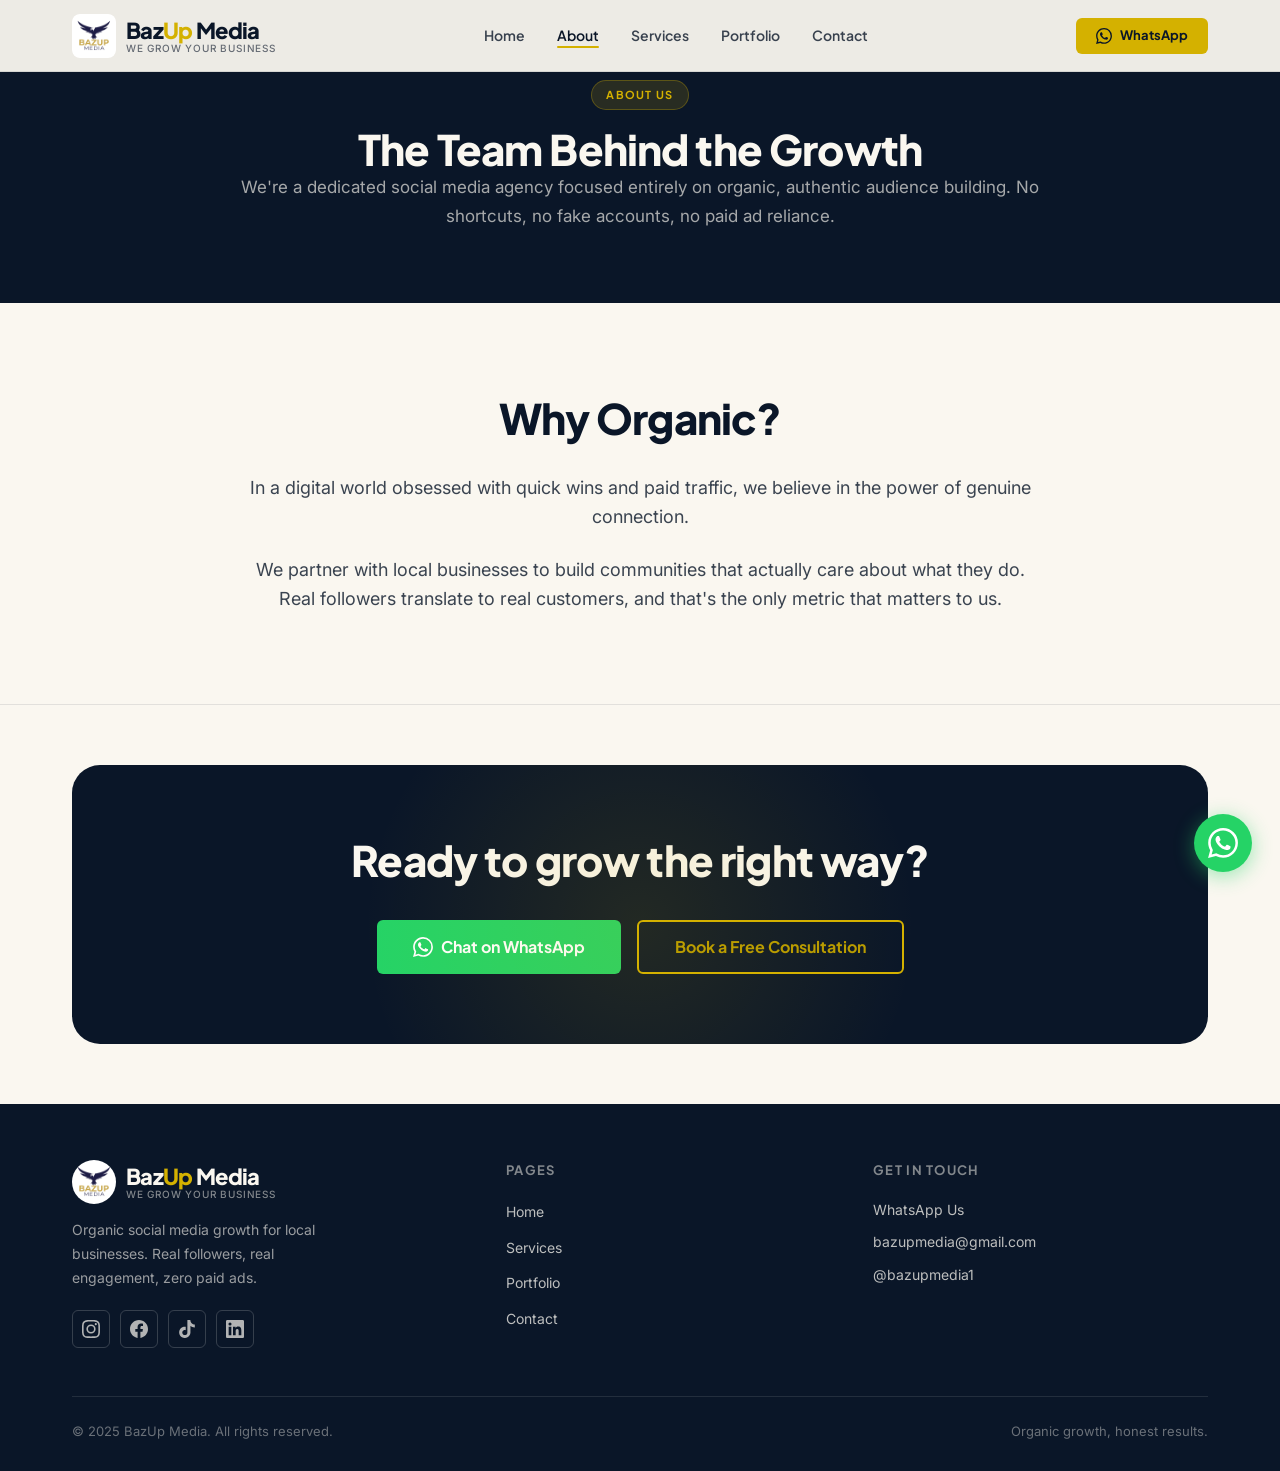
==== about.html @ 1b93fbfb "feat: add About Us page and update global navigation and sitemap" ====
<!DOCTYPE html>
<html lang="en">
<head>
  <meta charset="UTF-8" />
  <meta name="viewport" content="width=device-width, initial-scale=1.0" />
  <title>About Us — BazUp Media | Real Social Media Growth</title>
  <meta name="description" content="We're a dedicated social media agency focused entirely on organic, authentic audience building. No shortcuts, no fake accounts, no paid ad reliance." />
  <link rel="canonical" href="https://bazupmedia.com/about.html" />
  <link rel="icon" type="image/png" href="assets/favicon.png" />
  <link rel="icon" type="image/x-icon" href="assets/favicon.ico" />

  <!-- Open Graph -->
  <meta property="og:type"        content="website" />
  <meta property="og:site_name"   content="BazUp Media" />
  <meta property="og:title"       content="About Us — BazUp Media" />
  <meta property="og:description" content="We build genuine audiences for local businesses through hands-on organic social media management. Real followers, real engagement. No ads. Ever." />
  <meta property="og:url"         content="https://bazupmedia.com/about.html" />
  <meta property="og:image"       content="https://bazupmedia.com/assets/og-image.png" />
  <meta property="og:image:width"  content="1200" />
  <meta property="og:image:height" content="630" />

  <!-- Twitter Card -->
  <meta name="twitter:card"        content="summary_large_image" />
  <meta name="twitter:title"       content="About Us — BazUp Media" />
  <meta name="twitter:description" content="We build genuine audiences for local businesses through hands-on organic social media management. Real followers, real engagement. No ads." />
  <meta name="twitter:image"       content="https://bazupmedia.com/assets/og-image.png" />
  <link rel="preconnect" href="https://fonts.googleapis.com" />
  <link rel="preconnect" href="https://fonts.gstatic.com" crossorigin />
  <link href="https://fonts.googleapis.com/css2?family=Plus+Jakarta+Sans:wght@300;400;500;600;700;800&family=Inter:wght@300;400;500;600&display=swap" rel="stylesheet" />
  <link rel="stylesheet" href="css/style.css" />
</head>
<body>

<!-- ░░ NAV ░░░░░░░░░░░░░░░░░░░░░░░░░░░░░░░░░░░░░░░░░░░░░░ -->
<nav class="nav" role="navigation" aria-label="Main navigation">
  <div class="container nav-inner">
    <a href="index.html" class="nav-logo" aria-label="BazUp Media home">
      <div class="logo-mark">
        <div class="logo-svg-wrap">
          <img src="assets/favicon.png" alt="BazUp Media Logo" style="width:44px; height:44px; border-radius:8px; object-fit:cover;" />
        </div>

      </div>
      <div class="logo-text">
        <span class="logo-name">Baz<span>Up</span> Media</span>
        <span class="logo-tagline">We Grow Your Business</span>
      </div>
    </a>
    <ul class="nav-links" role="list">
      <li><a href="index.html">Home</a></li>
      <li><a href="about.html">About</a></li>
      <li><a href="services.html">Services</a></li>
      <li><a href="portfolio.html">Portfolio</a></li>
      <li><a href="contact.html">Contact</a></li>
    </ul>
    <div class="nav-cta">
      <a href="https://wa.me/923270880908" target="_blank" rel="noopener noreferrer" class="btn btn-primary btn-sm" id="nav-whatsapp-cta">
        <svg width="16" height="16" viewBox="0 0 24 24" fill="currentColor" aria-hidden="true"><path d="M17.472 14.382c-.297-.149-1.758-.867-2.03-.967-.273-.099-.471-.148-.67.15-.197.297-.767.966-.94 1.164-.173.199-.347.223-.644.075-.297-.15-1.255-.463-2.39-1.475-.883-.788-1.48-1.761-1.653-2.059-.173-.297-.018-.458.13-.606.134-.133.298-.347.446-.52.149-.174.198-.298.298-.497.099-.198.05-.371-.025-.52-.075-.149-.669-1.612-.916-2.207-.242-.579-.487-.5-.669-.51-.173-.008-.371-.01-.57-.01-.198 0-.52.074-.792.372-.272.297-1.04 1.016-1.04 2.479 0 1.462 1.065 2.875 1.213 3.074.149.198 2.096 3.2 5.077 4.487.709.306 1.262.489 1.694.625.712.227 1.36.195 1.871.118.571-.085 1.758-.719 2.006-1.413.248-.694.248-1.289.173-1.413-.074-.124-.272-.198-.57-.347m-5.421 7.403h-.004a9.87 9.87 0 01-5.031-1.378l-.361-.214-3.741.982.998-3.648-.235-.374a9.86 9.86 0 01-1.51-5.26c.001-5.45 4.436-9.884 9.888-9.884 2.64 0 5.122 1.03 6.988 2.898a9.825 9.825 0 012.893 6.994c-.003 5.45-4.437 9.884-9.885 9.884m8.413-18.297A11.815 11.815 0 0012.05 0C5.495 0 .16 5.335.157 11.892c0 2.096.547 4.142 1.588 5.945L.057 24l6.305-1.654a11.882 11.882 0 005.683 1.448h.005c6.554 0 11.89-5.335 11.893-11.893a11.821 11.821 0 00-3.48-8.413z"/></svg>
        WhatsApp
      </a>
    </div>
    <button class="nav-toggle" aria-label="Toggle navigation menu" aria-expanded="false" id="nav-toggle-btn">
      <span></span><span></span><span></span>
    </button>
  </div>
</nav>

<!-- Mobile Menu -->
<div class="mobile-menu" role="navigation" aria-label="Mobile navigation" id="mobile-menu">
  <a href="index.html">Home</a>
  <a href="about.html">About</a>
  <a href="services.html">Services</a>
  <a href="portfolio.html">Portfolio</a>
  <a href="contact.html">Contact</a>
  <div class="mobile-cta">
    <a href="contact.html" class="btn btn-outline" id="mobile-contact-cta">Book a Free Consultation</a>
    <a href="https://wa.me/923270880908" target="_blank" rel="noopener noreferrer" class="btn btn-whatsapp" id="mobile-whatsapp-cta">
      <svg width="16" height="16" viewBox="0 0 24 24" fill="currentColor" aria-hidden="true"><path d="M17.472 14.382c-.297-.149-1.758-.867-2.03-.967-.273-.099-.471-.148-.67.15-.197.297-.767.966-.94 1.164-.173.199-.347.223-.644.075-.297-.15-1.255-.463-2.39-1.475-.883-.788-1.48-1.761-1.653-2.059-.173-.297-.018-.458.13-.606.134-.133.298-.347.446-.52.149-.174.198-.298.298-.497.099-.198.05-.371-.025-.52-.075-.149-.669-1.612-.916-2.207-.242-.579-.487-.5-.669-.51-.173-.008-.371-.01-.57-.01-.198 0-.52.074-.792.372-.272.297-1.04 1.016-1.04 2.479 0 1.462 1.065 2.875 1.213 3.074.149.198 2.096 3.2 5.077 4.487.709.306 1.262.489 1.694.625.712.227 1.36.195 1.871.118.571-.085 1.758-.719 2.006-1.413.248-.694.248-1.289.173-1.413-.074-.124-.272-.198-.57-.347m-5.421 7.403h-.004a9.87 9.87 0 01-5.031-1.378l-.361-.214-3.741.982.998-3.648-.235-.374a9.86 9.86 0 01-1.51-5.26c.001-5.45 4.436-9.884 9.888-9.884 2.64 0 5.122 1.03 6.988 2.898a9.825 9.825 0 012.893 6.994c-.003 5.45-4.437 9.884-9.885 9.884m8.413-18.297A11.815 11.815 0 0012.05 0C5.495 0 .16 5.335.157 11.892c0 2.096.547 4.142 1.588 5.945L.057 24l6.305-1.654a11.882 11.882 0 005.683 1.448h.005c6.554 0 11.89-5.335 11.893-11.893a11.821 11.821 0 00-3.48-8.413z"/></svg>
      Chat on WhatsApp
    </a>
  </div>

  <div class="mobile-socials" aria-label="Social media links">
    <a href="https://instagram.com/bazupmedia1" target="_blank" rel="noopener noreferrer" aria-label="Instagram">
      <svg width="22" height="22" viewBox="0 0 24 24" fill="currentColor"><path d="M12 2.163c3.204 0 3.584.012 4.85.07 3.252.148 4.771 1.691 4.919 4.919.058 1.265.069 1.645.069 4.849 0 3.205-.012 3.584-.069 4.849-.149 3.225-1.664 4.771-4.919 4.919-1.266.058-1.644.07-4.85.07-3.204 0-3.584-.012-4.849-.07-3.26-.149-4.771-1.699-4.919-4.92-.058-1.265-.07-1.644-.07-4.849 0-3.204.013-3.583.07-4.849.149-3.227 1.664-4.771 4.919-4.919 1.266-.057 1.645-.069 4.849-.069zM12 0C8.741 0 8.333.014 7.053.072 2.695.272.273 2.69.073 7.052.014 8.333 0 8.741 0 12c0 3.259.014 3.668.072 4.948.2 4.358 2.618 6.78 6.98 6.98C8.333 23.986 8.741 24 12 24c3.259 0 3.668-.014 4.948-.072 4.354-.2 6.782-2.618 6.979-6.98.059-1.28.073-1.689.073-4.948 0-3.259-.014-3.667-.072-4.947-.196-4.354-2.617-6.78-6.979-6.98C15.668.014 15.259 0 12 0zm0 5.838a6.162 6.162 0 100 12.324 6.162 6.162 0 000-12.324zM12 16a4 4 0 110-8 4 4 0 010 8zm6.406-11.845a1.44 1.44 0 100 2.881 1.44 1.44 0 000-2.881z"/></svg>
    </a>
    <a href="https://tiktok.com/@bazupmedia1" target="_blank" rel="noopener noreferrer" aria-label="TikTok">
      <svg width="22" height="22" viewBox="0 0 24 24" fill="currentColor"><path d="M12.525.02c1.31-.02 2.61-.01 3.91-.02.08 1.53.63 3.09 1.75 4.17 1.12 1.11 2.7 1.62 4.24 1.79v4.03c-1.44-.05-2.89-.35-4.2-.97-.57-.26-1.1-.59-1.62-.93-.01 2.92.01 5.84-.02 8.75-.08 1.4-.54 2.79-1.35 3.94-1.31 1.92-3.58 3.17-5.91 3.21-1.43.08-2.86-.31-4.08-1.03-2.02-1.19-3.44-3.37-3.65-5.71-.02-.5-.03-1-.01-1.49.18-1.9 1.12-3.72 2.58-4.96 1.66-1.44 3.98-2.13 6.15-1.72.02 1.48-.04 2.96-.04 4.44-.99-.32-2.15-.23-3.02.37-.63.41-1.11 1.04-1.36 1.75-.21.51-.15 1.07-.14 1.61.24 1.64 1.82 3.02 3.5 2.87 1.12-.01 2.19-.66 2.77-1.61.19-.33.4-.67.41-1.06.1-1.79.06-3.57.07-5.36.01-4.03-.01-8.05.02-12.07z"/></svg>
    </a>
    <a href="https://facebook.com/bazupmedia" target="_blank" rel="noopener noreferrer" aria-label="Facebook">
      <svg width="22" height="22" viewBox="0 0 24 24" fill="currentColor"><path d="M24 12.073c0-6.627-5.373-12-12-12s-12 5.373-12 12c0 5.99 4.388 10.954 10.125 11.854v-8.385H7.078v-3.47h3.047V9.43c0-3.007 1.792-4.669 4.533-4.669 1.312 0 2.686.235 2.686.235v2.953H15.83c-1.491 0-1.956.925-1.956 1.874v2.25h3.328l-.532 3.47h-2.796v8.385C19.612 23.027 24 18.062 24 12.073z"/></svg>
    </a>
    <a href="https://linkedin.com/company/bazupmedia" target="_blank" rel="noopener noreferrer" aria-label="LinkedIn">
      <svg width="22" height="22" viewBox="0 0 24 24" fill="currentColor"><path d="M20.447 20.452h-3.554v-5.569c0-1.328-.027-3.037-1.852-3.037-1.853 0-2.136 1.445-2.136 2.939v5.667H9.351V9h3.414v1.561h.046c.477-.9 1.637-1.85 3.37-1.85 3.601 0 4.267 2.37 4.267 5.455v6.286zM5.337 7.433a2.062 2.062 0 01-2.063-2.065 2.064 2.064 0 112.063 2.065zm1.782 13.019H3.555V9h3.564v11.452zM22.225 0H1.771C.792 0 0 .774 0 1.729v20.542C0 23.227.792 24 1.771 24h20.451C23.2 24 24 23.227 24 22.271V1.729C24 .774 23.2 0 22.222 0h.003z"/></svg>
    </a>
  </div>
</div>

<main>
<!-- ░░ PAGE HERO ░░░░░░░░░░░░░░░░░░░░░░░░░░░░░░░░░░░░░░░ -->
<section class="page-hero page-top" aria-labelledby="about-page-heading">
  <div class="container text-center">
    <span class="tag">About Us</span>
    <h1 class="section-heading" id="about-page-heading">The Team Behind the Growth</h1>
    <p class="section-sub centered" style="max-width: 800px; margin: 0 auto;">We're a dedicated social media agency focused entirely on organic, authentic audience building. No shortcuts, no fake accounts, no paid ad reliance.</p>
  </div>
</section>

<!-- ░░ OUR PHILOSOPHY ░░░░░░░░░░░░░░░░░░░░░░░░░░░░░░░░░░░ -->
<section class="section" aria-labelledby="philosophy-heading">
  <div class="container">
    <div class="text-center" style="max-width: 800px; margin: 0 auto;">
      <h2 class="section-heading" id="philosophy-heading" style="margin-bottom: 32px;">Why Organic?</h2>
      <p style="font-size: 18px; line-height: 1.6; color: var(--navy-80); margin-bottom: 24px;">In a digital world obsessed with quick wins and paid traffic, we believe in the power of genuine connection.</p>
      <p style="font-size: 18px; line-height: 1.6; color: var(--navy-80);">We partner with local businesses to build communities that actually care about what they do. Real followers translate to real customers, and that's the only metric that matters to us.</p>
    </div>
  </div>
</section>

<div class="divider"></div>

<!-- ░░ FINAL CTA ░░░░░░░░░░░░░░░░░░░░░░░░░░░░░░░░░░░░░░░ -->
<section class="section-sm">
  <div class="container">
    <div class="cta-banner">
      <h2 class="section-heading">Ready to grow the right way?</h2>
      <div class="cta-actions">
        <a href="https://wa.me/923270880908" target="_blank" rel="noopener noreferrer" class="btn btn-whatsapp btn-lg" id="about-whatsapp-btn">
          <svg width="20" height="20" viewBox="0 0 24 24" fill="currentColor" aria-hidden="true"><path d="M17.472 14.382c-.297-.149-1.758-.867-2.03-.967-.273-.099-.471-.148-.67.15-.197.297-.767.966-.94 1.164-.173.199-.347.223-.644.075-.297-.15-1.255-.463-2.39-1.475-.883-.788-1.48-1.761-1.653-2.059-.173-.297-.018-.458.13-.606.134-.133.298-.347.446-.52.149-.174.198-.298.298-.497.099-.198.05-.371-.025-.52-.075-.149-.669-1.612-.916-2.207-.242-.579-.487-.5-.669-.51-.173-.008-.371-.01-.57-.01-.198 0-.52.074-.792.372-.272.297-1.04 1.016-1.04 2.479 0 1.462 1.065 2.875 1.213 3.074.149.198 2.096 3.2 5.077 4.487.709.306 1.262.489 1.694.625.712.227 1.36.195 1.871.118.571-.085 1.758-.719 2.006-1.413.248-.694.248-1.289.173-1.413-.074-.124-.272-.198-.57-.347m-5.421 7.403h-.004a9.87 9.87 0 01-5.031-1.378l-.361-.214-3.741.982.998-3.648-.235-.374a9.86 9.86 0 01-1.51-5.26c.001-5.45 4.436-9.884 9.888-9.884 2.64 0 5.122 1.03 6.988 2.898a9.825 9.825 0 012.893 6.994c-.003 5.45-4.437 9.884-9.885 9.884m8.413-18.297A11.815 11.815 0 0012.05 0C5.495 0 .16 5.335.157 11.892c0 2.096.547 4.142 1.588 5.945L.057 24l6.305-1.654a11.882 11.882 0 005.683 1.448h.005c6.554 0 11.89-5.335 11.893-11.893a11.821 11.821 0 00-3.48-8.413z"/></svg>
          Chat on WhatsApp
        </a>
        <a href="contact.html" class="btn btn-outline-gold btn-lg" id="about-contact-btn">Book a Free Consultation</a>
      </div>
    </div>
  </div>
</section>
</main>

<!-- ░░ FOOTER ░░░░░░░░░░░░░░░░░░░░░░░░░░░░░░░░░░░░░░░░░░ -->
<footer role="contentinfo">
  <div class="container">
    <div class="footer-inner">
      <div class="footer-brand">
        <div class="nav-logo" style="margin-bottom:0">
          <div class="logo-mark" style="pointer-events:none">
            <div class="logo-svg-wrap">
              <img src="assets/favicon.png" alt="BazUp Media Logo" style="width:44px; height:44px; border-radius:50%; object-fit:cover;" />
            </div>
          </div>
          <div class="logo-text">
            <span class="logo-name">Baz<span>Up</span> Media</span>
            <span class="logo-tagline">We Grow Your Business</span>
          </div>
        </div>
        <p class="footer-brand-desc">Organic social media growth for local businesses. Real followers, real engagement, zero paid ads.</p>
        <div class="footer-socials">
          <a href="https://instagram.com/bazupmedia1" target="_blank" rel="noopener noreferrer" class="social-icon" aria-label="Instagram">
            <svg width="18" height="18" viewBox="0 0 24 24" fill="currentColor" aria-hidden="true"><path d="M12 2.163c3.204 0 3.584.012 4.85.07 3.252.148 4.771 1.691 4.919 4.919.058 1.265.069 1.645.069 4.849 0 3.205-.012 3.584-.069 4.849-.149 3.225-1.664 4.771-4.919 4.919-1.266.058-1.644.07-4.85.07-3.204 0-3.584-.012-4.849-.07-3.26-.149-4.771-1.699-4.919-4.92-.058-1.265-.07-1.644-.07-4.849 0-3.204.013-3.583.07-4.849.149-3.227 1.664-4.771 4.919-4.919 1.266-.057 1.645-.069 4.849-.069zM12 0C8.741 0 8.333.014 7.053.072 2.695.272.273 2.69.073 7.052.014 8.333 0 8.741 0 12c0 3.259.014 3.668.072 4.948.2 4.358 2.618 6.78 6.98 6.98C8.333 23.986 8.741 24 12 24c3.259 0 3.668-.014 4.948-.072 4.354-.2 6.782-2.618 6.979-6.98.059-1.28.073-1.689.073-4.948 0-3.259-.014-3.667-.072-4.947-.196-4.354-2.617-6.78-6.979-6.98C15.668.014 15.259 0 12 0zm0 5.838a6.162 6.162 0 100 12.324 6.162 6.162 0 000-12.324zM12 16a4 4 0 110-8 4 4 0 010 8zm6.406-11.845a1.44 1.44 0 100 2.881 1.44 1.44 0 000-2.881z"/></svg>
          </a>
          <a href="https://facebook.com/bazupmedia" target="_blank" rel="noopener noreferrer" class="social-icon" aria-label="Facebook">
            <svg width="18" height="18" viewBox="0 0 24 24" fill="currentColor" aria-hidden="true"><path d="M24 12.073c0-6.627-5.373-12-12-12s-12 5.373-12 12c0 5.99 4.388 10.954 10.125 11.854v-8.385H7.078v-3.47h3.047V9.43c0-3.007 1.792-4.669 4.533-4.669 1.312 0 2.686.235 2.686.235v2.953H15.83c-1.491 0-1.956.925-1.956 1.874v2.25h3.328l-.532 3.47h-2.796v8.385C19.612 23.027 24 18.062 24 12.073z"/></svg>
          </a>
          <a href="https://tiktok.com/@bazupmedia1" target="_blank" rel="noopener noreferrer" class="social-icon" aria-label="TikTok">
            <svg width="18" height="18" viewBox="0 0 24 24" fill="currentColor" aria-hidden="true"><path d="M12.525.02c1.31-.02 2.61-.01 3.91-.02.08 1.53.63 3.09 1.75 4.17 1.12 1.11 2.7 1.62 4.24 1.79v4.03c-1.44-.05-2.89-.35-4.2-.97-.57-.26-1.1-.59-1.62-.93-.01 2.92.01 5.84-.02 8.75-.08 1.4-.54 2.79-1.35 3.94-1.31 1.92-3.58 3.17-5.91 3.21-1.43.08-2.86-.31-4.08-1.03-2.02-1.19-3.44-3.37-3.65-5.71-.02-.5-.03-1-.01-1.49.18-1.9 1.12-3.72 2.58-4.96 1.66-1.44 3.98-2.13 6.15-1.72.02 1.48-.04 2.96-.04 4.44-.99-.32-2.15-.23-3.02.37-.63.41-1.11 1.04-1.36 1.75-.21.51-.15 1.07-.14 1.61.24 1.64 1.82 3.02 3.5 2.87 1.12-.01 2.19-.66 2.77-1.61.19-.33.4-.67.41-1.06.1-1.79.06-3.57.07-5.36.01-4.03-.01-8.05.02-12.07z"/></svg>
          </a>
          <a href="https://linkedin.com/company/bazupmedia" target="_blank" rel="noopener noreferrer" class="social-icon" aria-label="LinkedIn">
            <svg width="18" height="18" viewBox="0 0 24 24" fill="currentColor" aria-hidden="true"><path d="M20.447 20.452h-3.554v-5.569c0-1.328-.027-3.037-1.852-3.037-1.853 0-2.136 1.445-2.136 2.939v5.667H9.351V9h3.414v1.561h.046c.477-.9 1.637-1.85 3.37-1.85 3.601 0 4.267 2.37 4.267 5.455v6.286zM5.337 7.433a2.062 2.062 0 01-2.063-2.065 2.064 2.064 0 112.063 2.065zm1.782 13.019H3.555V9h3.564v11.452zM22.225 0H1.771C.792 0 0 .774 0 1.729v20.542C0 23.227.792 24 1.771 24h20.451C23.2 24 24 23.227 24 22.271V1.729C24 .774 23.2 0 22.222 0h.003z"/></svg>
          </a>
        </div>
      </div>
      <div class="footer-col">
        <h4>Pages</h4>
        <ul>
          <li><a href="index.html">Home</a></li>
          <li><a href="services.html">Services</a></li>
          <li><a href="portfolio.html">Portfolio</a></li>
          <li><a href="contact.html">Contact</a></li>
        </ul>
      </div>
      <div class="footer-col">
        <h4>Get In Touch</h4>
        <address>
          <a href="https://wa.me/923270880908" target="_blank" rel="noopener noreferrer">WhatsApp Us</a>
          <a href="https://mail.google.com/mail/?view=cm&to=bazupmedia@gmail.com" target="_blank" rel="noopener noreferrer">bazupmedia@gmail.com</a>
          <a href="https://instagram.com/bazupmedia1" target="_blank" rel="noopener noreferrer">@bazupmedia1</a>
        </address>
      </div>
    </div>
    <div class="footer-bottom">
      <p>&copy; 2025 BazUp Media. All rights reserved.</p>
      <p>Organic growth, honest results.</p>
    </div>
  </div>
</footer>

<a href="https://wa.me/923270880908" target="_blank" rel="noopener noreferrer" class="wa-float" aria-label="Chat on WhatsApp" id="whatsapp-float-btn">
  <svg viewBox="0 0 24 24" aria-hidden="true"><path d="M17.472 14.382c-.297-.149-1.758-.867-2.03-.967-.273-.099-.471-.148-.67.15-.197.297-.767.966-.94 1.164-.173.199-.347.223-.644.075-.297-.15-1.255-.463-2.39-1.475-.883-.788-1.48-1.761-1.653-2.059-.173-.297-.018-.458.13-.606.134-.133.298-.347.446-.52.149-.174.198-.298.298-.497.099-.198.05-.371-.025-.52-.075-.149-.669-1.612-.916-2.207-.242-.579-.487-.5-.669-.51-.173-.008-.371-.01-.57-.01-.198 0-.52.074-.792.372-.272.297-1.04 1.016-1.04 2.479 0 1.462 1.065 2.875 1.213 3.074.149.198 2.096 3.2 5.077 4.487.709.306 1.262.489 1.694.625.712.227 1.36.195 1.871.118.571-.085 1.758-.719 2.006-1.413.248-.694.248-1.289.173-1.413-.074-.124-.272-.198-.57-.347m-5.421 7.403h-.004a9.87 9.87 0 01-5.031-1.378l-.361-.214-3.741.982.998-3.648-.235-.374a9.86 9.86 0 01-1.51-5.26c.001-5.45 4.436-9.884 9.888-9.884 2.64 0 5.122 1.03 6.988 2.898a9.825 9.825 0 012.893 6.994c-.003 5.45-4.437 9.884-9.885 9.884m8.413-18.297A11.815 11.815 0 0012.05 0C5.495 0 .16 5.335.157 11.892c0 2.096.547 4.142 1.588 5.945L.057 24l6.305-1.654a11.882 11.882 0 005.683 1.448h.005c6.554 0 11.89-5.335 11.893-11.893a11.821 11.821 0 00-3.48-8.413z"/></svg>
</a>

<script src="js/main.js"></script>
</body>
</html>
---- css/style.css ----
/* ============================================================
   BazUp Media — Design System
   Colors: Ivory (#FAF7F0) bg, Navy (#0a1628) text, Gold (#d4b100) accent
   ============================================================ */

@import url('https://fonts.googleapis.com/css2?family=Plus+Jakarta+Sans:wght@300;400;500;600;700;800&family=Inter:wght@300;400;500;600&display=swap');

/* ─── Variables ─────────────────────────────────────────── */
:root {
  --bg:           #FAF7F0;
  --navy:         #0a1628;
  --navy-80:      rgba(10, 22, 40, 0.80);
  --navy-60:      rgba(10, 22, 40, 0.60);
  --navy-10:      rgba(10, 22, 40, 0.08);
  --gold:         #d4b100;
  --gold-dark:    #b89b00;
  --gold-light:   #f0ce00;
  --gold-10:      rgba(212, 177, 0, 0.12);
  --white:        #ffffff;
  --card-bg:      #ffffff;
  --border:       rgba(10, 22, 40, 0.10);
  --border-gold:  rgba(212, 177, 0, 0.30);

  --font-head:    'Plus Jakarta Sans', sans-serif;
  --font-body:    'Inter', sans-serif;

  --radius-sm:    6px;
  --radius-md:    12px;
  --radius-lg:    20px;
  --radius-xl:    28px;

  --shadow-sm:    0 1px 4px rgba(10, 22, 40, 0.06);
  --shadow-md:    0 4px 20px rgba(10, 22, 40, 0.10);
  --shadow-lg:    0 8px 40px rgba(10, 22, 40, 0.13);

  --transition:   0.22s ease;
  --max-width:    1200px;
  --nav-height:   72px;
}

/* ─── Reset ──────────────────────────────────────────────── */
*, *::before, *::after { box-sizing: border-box; margin: 0; padding: 0; }

html { scroll-behavior: smooth; font-size: 16px; }

body {
  font-family: var(--font-body);
  background: var(--bg);
  color: var(--navy);
  line-height: 1.6;
  -webkit-font-smoothing: antialiased;
  overflow-x: hidden;
}

img { display: block; max-width: 100%; }
a  { color: inherit; text-decoration: none; }
ul { list-style: none; }
button { font-family: inherit; cursor: pointer; border: none; background: none; }

/* ─── Utility ────────────────────────────────────────────── */
.container {
  max-width: var(--max-width);
  margin-inline: auto;
  padding-inline: 24px;
}

.section { padding-block: 90px; }
.section-sm { padding-block: 60px; }

.text-center { text-align: center; }
.text-gold  { color: var(--gold); }
.text-navy  { color: var(--navy); }
.text-muted { color: var(--navy-60); }

.tag {
  display: inline-block;
  font-family: var(--font-head);
  font-size: 11px;
  font-weight: 700;
  letter-spacing: 0.12em;
  text-transform: uppercase;
  color: var(--gold-dark);
  background: var(--gold-10);
  border: 1px solid var(--border-gold);
  padding: 5px 14px;
  border-radius: 100px;
  margin-bottom: 14px;
}

.section-heading {
  font-family: var(--font-head);
  font-size: clamp(28px, 4vw, 42px);
  font-weight: 800;
  color: var(--navy);
  line-height: 1.18;
  letter-spacing: -0.02em;
}

.section-sub {
  font-size: 17px;
  color: var(--navy-60);
  margin-top: 10px;
  max-width: 560px;
  line-height: 1.7;
}

.section-sub.centered { margin-inline: auto; }

/* ─── Buttons ────────────────────────────────────────────── */
.btn {
  display: inline-flex;
  align-items: center;
  gap: 8px;
  font-family: var(--font-head);
  font-weight: 700;
  font-size: 15px;
  padding: 14px 28px;
  border-radius: var(--radius-sm);
  transition: background var(--transition), transform var(--transition), box-shadow var(--transition);
  line-height: 1;
  white-space: nowrap;
}

.btn-primary {
  background: var(--gold);
  color: var(--navy);
}
.btn-primary:hover {
  background: var(--gold-dark);
  transform: translateY(-2px);
  box-shadow: 0 6px 24px rgba(212, 177, 0, 0.35);
}

.btn-outline {
  background: transparent;
  color: var(--navy);
  border: 2px solid var(--navy);
}
.btn-outline:hover {
  background: var(--navy);
  color: var(--bg);
  transform: translateY(-2px);
}

.btn-outline-gold {
  background: transparent;
  color: var(--gold-dark);
  border: 2px solid var(--gold);
}
.btn-outline-gold:hover {
  background: var(--gold);
  color: var(--navy);
  transform: translateY(-2px);
}

.btn-whatsapp {
  background: #25D366;
  color: #ffffff;
  font-weight: 700;
}
.btn-whatsapp:hover {
  background: #1ebe5d;
  transform: translateY(-2px);
  box-shadow: 0 6px 24px rgba(37, 211, 102, 0.35);
}

.btn-navy {
  background: var(--navy);
  color: var(--bg);
}
.btn-navy:hover {
  background: #12213b;
  transform: translateY(-2px);
  box-shadow: 0 6px 24px rgba(10, 22, 40, 0.25);
}

.btn-lg { padding: 17px 36px; font-size: 16px; }
.btn-sm { padding: 10px 20px; font-size: 13px; }

/* ─── Navigation ─────────────────────────────────────────── */
.nav {
  position: fixed;
  top: 0; left: 0; right: 0;
  height: var(--nav-height);
  background: rgba(250, 247, 240, 0.95);
  backdrop-filter: blur(12px);
  -webkit-backdrop-filter: blur(12px);
  border-bottom: 1px solid var(--border);
  z-index: 1000;
  transition:
    box-shadow 0.3s ease,
    transform 0.35s cubic-bezier(0.4, 0, 0.2, 1),
    height 0.3s ease,
    background 0.3s ease;
}
.nav.scrolled { box-shadow: var(--shadow-md); }

/* Shrink nav after scrolling past hero */
.nav.compact {
  height: 56px;
  background: rgba(250, 247, 240, 0.98);
  border-bottom-color: rgba(0, 0, 0, 0.1);
}

/* Hide nav when scrolling down */
.nav.hidden {
  transform: translateY(-100%);
  box-shadow: none;
}

.nav-inner {
  display: flex;
  align-items: center;
  justify-content: space-between;
  height: 100%;
}

/* Logo area */
.nav-logo {
  display: flex;
  align-items: center;
  gap: 10px;
  position: relative;
}

.logo-mark {
  width: 44px;
  height: 44px;
  position: relative;
  cursor: pointer;
  flex-shrink: 0;
}

.logo-mark img.logo-custom {
  width: 44px;
  height: 44px;
  object-fit: contain;
  border-radius: 6px;
}

.logo-mark .logo-svg-wrap {
  width: 44px;
  height: 44px;
  display: flex;
  align-items: center;
  justify-content: center;
}

.logo-text {
  display: flex;
  flex-direction: column;
  line-height: 1;
}

.logo-name {
  font-family: var(--font-head);
  font-weight: 800;
  font-size: 22px;
  letter-spacing: -0.03em;
  color: var(--navy);
}

.logo-name span { color: var(--gold); }

.logo-tagline {
  font-size: 10px;
  font-weight: 500;
  letter-spacing: 0.08em;
  text-transform: uppercase;
  color: var(--navy-60);
  margin-top: 2px;
}

/* Nav links */
.nav-links {
  display: flex;
  align-items: center;
  gap: 32px;
}

.nav-links a {
  font-family: var(--font-head);
  font-weight: 600;
  font-size: 14px;
  color: var(--navy-80);
  position: relative;
  padding-bottom: 2px;
  transition: color var(--transition);
}

.nav-links a::after {
  content: '';
  position: absolute;
  bottom: -2px; left: 0;
  width: 0; height: 2px;
  background: var(--gold);
  border-radius: 2px;
  transition: width var(--transition);
}

.nav-links a:hover,
.nav-links a.active { color: var(--navy); }
.nav-links a:hover::after,
.nav-links a.active::after { width: 100%; }

.nav-cta {
  display: flex;
  align-items: center;
  gap: 12px;
}

/* Mobile toggle */
.nav-toggle {
  display: none;
  flex-direction: column;
  gap: 5px;
  width: 30px;
  cursor: pointer;
  padding: 4px;
  position: relative;
  z-index: 1001;
}

.nav-toggle span {
  display: block;
  height: 2px;
  background: var(--navy);
  border-radius: 2px;
  transition: all 0.25s ease, background 0.3s ease;
}

.nav-toggle.open span:nth-child(1) { transform: translateY(7px) rotate(45deg); }
.nav-toggle.open span:nth-child(2) { opacity: 0; transform: scaleX(0); }
.nav-toggle.open span:nth-child(3) { transform: translateY(-7px) rotate(-45deg); }

.nav-toggle.open span {
  background: var(--bg);
}

/* ── Mobile Menu — Full Screen Overlay ───────────────── */
.mobile-menu {
  display: flex;
  flex-direction: column;
  position: fixed;
  top: 0; left: 0; right: 0; bottom: 0;
  width: 100%;
  height: 100dvh;
  background: var(--navy);
  z-index: 998;
  padding: 100px 32px 48px;
  gap: 0;
  visibility: hidden;
  opacity: 0;
  transform: translateX(100%);
  transition:
    transform 0.38s cubic-bezier(0.4, 0, 0.2, 1),
    opacity 0.3s ease,
    visibility 0s 0.38s;
  overflow-y: auto;
}

.mobile-menu.open {
  visibility: visible;
  opacity: 1;
  transform: translateX(0);
  transition:
    transform 0.38s cubic-bezier(0.4, 0, 0.2, 1),
    opacity 0.3s ease,
    visibility 0s 0s;
}

/* Nav links */
.mobile-menu > a {
  font-family: var(--font-head);
  font-weight: 700;
  font-size: 2rem;
  color: rgba(250, 247, 240, 0.7);
  padding: 16px 0;
  border-bottom: 1px solid rgba(255, 255, 255, 0.08);
  transition: color 0.2s ease, padding-left 0.2s ease;
  letter-spacing: -0.02em;
}

.mobile-menu > a:last-of-type {
  border-bottom: 1px solid rgba(255, 255, 255, 0.08);
}

.mobile-menu > a:hover,
.mobile-menu > a.active {
  color: var(--gold);
  padding-left: 8px;
}

/* CTA buttons */
.mobile-menu .mobile-cta {
  display: flex;
  flex-direction: column;
  gap: 12px;
  margin-top: 40px;
}

/* Social strip */
.mobile-menu .mobile-socials {
  display: flex;
  gap: 20px;
  margin-top: auto;
  padding-top: 40px;
}

.mobile-menu .mobile-socials a {
  color: rgba(250, 247, 240, 0.45);
  transition: color 0.2s ease;
  padding: 0;
  border: none;
  font-size: 0;
}

.mobile-menu .mobile-socials a:hover {
  color: var(--gold);
  padding-left: 0;
}

/* ─── Page Top Spacer ─────────────────────────────────────── */
.page-top { padding-top: var(--nav-height); }

/* ─── Hero ───────────────────────────────────────────────── */
.hero {
  min-height: calc(100vh - var(--nav-height));
  display: flex;
  align-items: center;
  background: var(--bg);
  padding-block: 80px 60px;
  position: relative;
  overflow: hidden;
}

.hero::before {
  content: '';
  position: absolute;
  top: -20%;
  right: -10%;
  width: 700px;
  height: 700px;
  background: radial-gradient(ellipse, rgba(212, 177, 0, 0.07) 0%, transparent 65%);
  pointer-events: none;
}

.hero-inner {
  display: flex;
  flex-direction: column;
  align-items: center;
  text-align: center;
  max-width: 780px;
  margin: 0 auto;
  gap: 0;
}

.hero-content {
  width: 100%;
  max-width: 780px;
}

.hero-badge {
  display: inline-flex;
  align-items: center;
  gap: 8px;
  background: var(--gold-10);
  border: 1px solid var(--border-gold);
  color: var(--gold-dark);
  font-family: var(--font-head);
  font-size: 12px;
  font-weight: 700;
  letter-spacing: 0.10em;
  text-transform: uppercase;
  padding: 6px 14px;
  border-radius: 100px;
  margin-bottom: 22px;
}

.hero-badge::before {
  content: '';
  width: 7px;
  height: 7px;
  background: var(--gold);
  border-radius: 50%;
  flex-shrink: 0;
}

.hero-title {
  font-family: var(--font-head);
  font-size: clamp(36px, 5vw, 60px);
  font-weight: 800;
  color: var(--navy);
  line-height: 1.10;
  letter-spacing: -0.03em;
  margin-bottom: 20px;
}

.hero-title .accent { color: var(--gold-dark); }

.hero-sub {
  font-size: 18px;
  color: var(--navy-60);
  line-height: 1.72;
  margin-bottom: 36px;
  max-width: 600px;
  margin-inline: auto;
}

.hero-actions {
  display: flex;
  align-items: center;
  justify-content: center;
  flex-wrap: wrap;
  gap: 14px;
}

.hero-trust {
  display: flex;
  align-items: center;
  justify-content: center;
  gap: 10px;
  margin-top: 28px;
  color: var(--navy-60);
  font-size: 13px;
  font-weight: 500;
}

.hero-trust-dots {
  display: flex;
  gap: 3px;
}

.hero-trust-dots span {
  width: 8px;
  height: 8px;
  border-radius: 50%;
  background: var(--gold);
}

/* ── Platform strip ──────────────────────────────────── */
.hero-platforms {
  margin-top: 36px;
  display: flex;
  flex-direction: column;
  align-items: center;
  gap: 14px;
}
.hero-platforms-label {
  font-size: 0.78rem;
  font-weight: 600;
  text-transform: uppercase;
  letter-spacing: 0.1em;
  color: var(--navy-60);
}
.hero-platforms-icons {
  display: flex;
  flex-wrap: wrap;
  justify-content: center;
  gap: 10px;
}
.platform-chip {
  display: flex;
  align-items: center;
  gap: 7px;
  background: var(--white);
  border: 1px solid var(--border);
  border-radius: 100px;
  padding: 8px 16px;
  font-family: var(--font-head);
  font-size: 0.85rem;
  font-weight: 600;
  color: var(--navy);
  box-shadow: 0 1px 4px rgba(0,0,0,0.06);
}
.platform-chip svg {
  color: var(--gold);
  flex-shrink: 0;
}

/* Hero visual side */
.hero-visual {
  display: flex;
  justify-content: center;
  align-items: center;
}

.hero-graphic {
  width: 100%;
  max-width: 480px;
  aspect-ratio: 1;
  background: var(--white);
  border-radius: var(--radius-xl);
  border: 1px solid var(--border);
  box-shadow: var(--shadow-lg);
  display: flex;
  flex-direction: column;
  align-items: center;
  justify-content: center;
  gap: 18px;
  padding: 40px;
  position: relative;
  overflow: hidden;
}

.hero-graphic::before {
  content: '';
  position: absolute;
  top: 0; left: 0; right: 0;
  height: 4px;
  background: linear-gradient(90deg, var(--gold), var(--gold-light), var(--gold));
}

.hero-stat-grid {
  display: grid;
  grid-template-columns: 1fr 1fr;
  gap: 16px;
  width: 100%;
}

.hero-stat {
  background: var(--bg);
  border: 1px solid var(--border);
  border-radius: var(--radius-md);
  padding: 20px;
  text-align: center;
}

.hero-stat-num {
  font-family: var(--font-head);
  font-size: 30px;
  font-weight: 800;
  color: var(--navy);
  letter-spacing: -0.02em;
}

.hero-stat-num span { color: var(--gold-dark); }

.hero-stat-label {
  font-size: 12px;
  color: var(--navy-60);
  margin-top: 4px;
  font-weight: 500;
}

.hero-platforms {
  display: flex;
  gap: 10px;
  flex-wrap: wrap;
  justify-content: center;
}

.hero-platform-chip {
  display: flex;
  align-items: center;
  gap: 6px;
  background: var(--navy);
  color: var(--bg);
  font-size: 12px;
  font-weight: 600;
  font-family: var(--font-head);
  padding: 7px 14px;
  border-radius: 100px;
}

.hero-platform-chip svg { width: 14px; height: 14px; }

/* ─── Value Section ──────────────────────────────────────── */
.values-grid {
  display: grid;
  grid-template-columns: repeat(4, 1fr);
  gap: 24px;
  margin-top: 50px;
}

.value-card {
  background: var(--white);
  border: 1px solid var(--border);
  border-radius: var(--radius-md);
  padding: 32px 26px;
  transition: transform var(--transition), box-shadow var(--transition), border-color var(--transition);
  position: relative;
  overflow: hidden;
}

.value-card::after {
  content: '';
  position: absolute;
  bottom: 0; left: 0; right: 0;
  height: 3px;
  background: var(--gold);
  transform: scaleX(0);
  transform-origin: left;
  transition: transform var(--transition);
}

.value-card:hover {
  transform: translateY(-4px);
  box-shadow: var(--shadow-md);
  border-color: var(--border-gold);
}

.value-card:hover::after { transform: scaleX(1); }

.value-icon {
  width: 48px;
  height: 48px;
  background: var(--gold-10);
  border-radius: var(--radius-sm);
  display: flex;
  align-items: center;
  justify-content: center;
  margin-bottom: 18px;
  color: var(--gold-dark);
}

.value-card h3 {
  font-family: var(--font-head);
  font-size: 17px;
  font-weight: 700;
  color: var(--navy);
  margin-bottom: 8px;
}

.value-card p {
  font-size: 14px;
  color: var(--navy-60);
  line-height: 1.65;
}

/* ─── How It Works ───────────────────────────────────────── */
.hiw-section {
  background: var(--navy);
  color: var(--bg);
}

.hiw-section .section-heading { color: var(--bg); }
.hiw-section .section-sub { color: rgba(250, 247, 240, 0.65); }
.hiw-section .tag { background: rgba(212, 177, 0, 0.15); color: var(--gold); border-color: rgba(212, 177, 0, 0.3); }

.hiw-grid {
  display: grid;
  grid-template-columns: repeat(3, 1fr);
  gap: 0;
  margin-top: 56px;
  position: relative;
}

.hiw-grid::before {
  content: '';
  position: absolute;
  top: 36px;
  left: calc(16.6% + 10px);
  right: calc(16.6% + 10px);
  height: 2px;
  background: linear-gradient(90deg, rgba(212, 177, 0, 0.4) 0%, var(--gold) 50%, rgba(212, 177, 0, 0.4) 100%);
}

.hiw-step {
  display: flex;
  flex-direction: column;
  align-items: center;
  text-align: center;
  padding: 0 30px;
  position: relative;
}

.hiw-num {
  width: 72px;
  height: 72px;
  border-radius: 50%;
  background: var(--gold);
  color: var(--navy);
  font-family: var(--font-head);
  font-size: 26px;
  font-weight: 800;
  display: flex;
  align-items: center;
  justify-content: center;
  position: relative;
  z-index: 1;
  margin-bottom: 28px;
  flex-shrink: 0;
  box-shadow: 0 0 0 8px rgba(212, 177, 0, 0.15);
}

.hiw-step h3 {
  font-family: var(--font-head);
  font-size: 20px;
  font-weight: 700;
  color: var(--bg);
  margin-bottom: 10px;
}

.hiw-step p {
  font-size: 15px;
  color: rgba(250, 247, 240, 0.65);
  line-height: 1.7;
}

/* ─── Testimonials ───────────────────────────────────────── */
.testimonials-grid {
  display: grid;
  grid-template-columns: repeat(3, 1fr);
  gap: 24px;
  margin-top: 50px;
}

.testimonial-card {
  background: var(--white);
  border: 1px solid var(--border);
  border-radius: var(--radius-md);
  padding: 32px 28px;
  display: flex;
  flex-direction: column;
  gap: 16px;
  min-height: 220px;
}

.testimonial-placeholder {
  flex: 1;
  display: flex;
  flex-direction: column;
  align-items: center;
  justify-content: center;
  gap: 12px;
  opacity: 0.35;
}

.testimonial-placeholder .tp-stars {
  display: flex;
  gap: 4px;
  color: var(--gold);
  font-size: 18px;
}

.testimonial-placeholder p {
  font-size: 13px;
  color: var(--navy-60);
  text-align: center;
  font-style: italic;
}

/* ─── CTA Banner ─────────────────────────────────────────── */
.cta-banner {
  background: var(--navy);
  border-radius: var(--radius-xl);
  padding: 70px 60px;
  text-align: center;
  position: relative;
  overflow: hidden;
}

.cta-banner::before {
  content: '';
  position: absolute;
  top: -50%;
  left: 50%;
  transform: translateX(-50%);
  width: 600px;
  height: 600px;
  background: radial-gradient(circle, rgba(212, 177, 0, 0.12) 0%, transparent 65%);
  pointer-events: none;
}

.cta-banner .section-heading { color: var(--bg); }
.cta-banner .section-sub { color: rgba(250, 247, 240, 0.65); margin-inline: auto; }

.cta-actions {
  display: flex;
  align-items: center;
  justify-content: center;
  flex-wrap: wrap;
  gap: 16px;
  margin-top: 36px;
}

/* ─── Footer ─────────────────────────────────────────────── */
footer {
  background: var(--navy);
  color: var(--bg);
  padding-block: 56px 30px;
}

.footer-inner {
  display: grid;
  grid-template-columns: 1.4fr 1fr 1fr;
  gap: 48px;
  margin-bottom: 48px;
}

.footer-brand .logo-text .logo-name { color: var(--bg); }
.footer-brand .logo-text .logo-name span { color: var(--gold); }
.footer-brand .logo-text .logo-tagline { color: rgba(250, 247, 240, 0.5); }

.footer-brand-desc {
  font-size: 14px;
  color: rgba(250, 247, 240, 0.6);
  margin-top: 14px;
  max-width: 280px;
  line-height: 1.7;
}

.footer-socials {
  display: flex;
  gap: 10px;
  margin-top: 20px;
}

.social-icon {
  width: 38px;
  height: 38px;
  border: 1px solid rgba(250, 247, 240, 0.18);
  border-radius: var(--radius-sm);
  display: flex;
  align-items: center;
  justify-content: center;
  color: rgba(250, 247, 240, 0.7);
  transition: all var(--transition);
}

.social-icon:hover {
  border-color: var(--gold);
  color: var(--gold);
  transform: translateY(-2px);
}

.footer-col h4 {
  font-family: var(--font-head);
  font-size: 13px;
  font-weight: 700;
  letter-spacing: 0.10em;
  text-transform: uppercase;
  color: rgba(250, 247, 240, 0.5);
  margin-bottom: 18px;
}

.footer-col ul { display: flex; flex-direction: column; gap: 10px; }

.footer-col ul li a {
  font-size: 14px;
  color: rgba(250, 247, 240, 0.75);
  transition: color var(--transition);
}

.footer-col ul li a:hover { color: var(--gold); }

.footer-col address {
  display: flex;
  flex-direction: column;
  gap: 10px;
  font-style: normal;
}

.footer-col address a {
  font-size: 14px;
  color: rgba(250, 247, 240, 0.75);
  transition: color var(--transition);
}
.footer-col address a:hover { color: var(--gold); }

.footer-bottom {
  border-top: 1px solid rgba(250, 247, 240, 0.10);
  padding-top: 24px;
  display: flex;
  align-items: center;
  justify-content: space-between;
  flex-wrap: wrap;
  gap: 12px;
}

.footer-bottom p {
  font-size: 13px;
  color: rgba(250, 247, 240, 0.40);
}

/* ─── Page Hero (inner pages) ────────────────────────────── */
.page-hero {
  background: var(--navy);
  padding-block: 80px 72px;
  text-align: center;
}

.page-hero .tag { background: rgba(212, 177, 0, 0.15); color: var(--gold); border-color: rgba(212, 177, 0, 0.3); }
.page-hero .section-heading { color: var(--bg); }
.page-hero .section-sub { color: rgba(250, 247, 240, 0.65); margin-inline: auto; }

/* ─── Services ───────────────────────────────────────────── */
.services-list {
  display: grid;
  grid-template-columns: repeat(5, 1fr);
  gap: 16px;
  margin-top: 50px;
}

.service-chip {
  background: var(--white);
  border: 1px solid var(--border);
  border-radius: var(--radius-md);
  padding: 24px 16px;
  text-align: center;
  transition: transform var(--transition), border-color var(--transition), box-shadow var(--transition);
}

.service-chip:hover {
  transform: translateY(-3px);
  border-color: var(--border-gold);
  box-shadow: var(--shadow-sm);
}

.service-chip-icon {
  font-size: 28px;
  margin-bottom: 10px;
  display: block;
}

.service-chip h4 {
  font-family: var(--font-head);
  font-size: 13px;
  font-weight: 700;
  color: var(--navy);
  line-height: 1.4;
}

/* Tiers */
.tiers-grid {
  display: grid;
  grid-template-columns: repeat(3, 1fr);
  gap: 28px;
  margin-top: 56px;
}

.tier-card {
  background: var(--white);
  border: 1px solid var(--border);
  border-radius: var(--radius-lg);
  padding: 40px 34px;
  position: relative;
  transition: transform var(--transition), box-shadow var(--transition), border-color var(--transition);
  display: flex;
  flex-direction: column;
}

.tier-card:hover {
  transform: translateY(-6px);
  box-shadow: var(--shadow-lg);
}

.tier-card.featured {
  border-color: var(--gold);
  border-width: 2px;
}

.tier-card.featured::before {
  content: 'Most Popular';
  position: absolute;
  top: -14px;
  left: 50%;
  transform: translateX(-50%);
  background: var(--gold);
  color: var(--navy);
  font-family: var(--font-head);
  font-size: 11px;
  font-weight: 800;
  letter-spacing: 0.10em;
  text-transform: uppercase;
  padding: 5px 16px;
  border-radius: 100px;
  white-space: nowrap;
}

.tier-name {
  font-family: var(--font-head);
  font-size: 13px;
  font-weight: 700;
  letter-spacing: 0.12em;
  text-transform: uppercase;
  color: var(--gold-dark);
  margin-bottom: 6px;
}

.tier-title {
  font-family: var(--font-head);
  font-size: 26px;
  font-weight: 800;
  color: var(--navy);
  margin-bottom: 20px;
}

.tier-divider {
  height: 1px;
  background: var(--border);
  margin-block: 20px;
}

.tier-features {
  display: flex;
  flex-direction: column;
  gap: 12px;
  flex: 1;
  margin-bottom: 28px;
}

.tier-feature {
  display: flex;
  align-items: flex-start;
  gap: 10px;
  font-size: 14px;
  color: var(--navy-80);
  line-height: 1.5;
}

.tier-feature::before {
  content: '';
  width: 18px;
  height: 18px;
  background: var(--gold-10);
  border: 1.5px solid var(--border-gold);
  border-radius: 50%;
  display: flex;
  align-items: center;
  justify-content: center;
  flex-shrink: 0;
  margin-top: 1px;
  background-image: url("data:image/svg+xml,%3Csvg xmlns='http://www.w3.org/2000/svg' viewBox='0 0 24 24' fill='none' stroke='%23b89b00' stroke-width='2.5' stroke-linecap='round' stroke-linejoin='round'%3E%3Cpolyline points='20 6 9 17 4 12'/%3E%3C/svg%3E");
  background-size: 11px;
  background-repeat: no-repeat;
  background-position: center;
}

.tier-cta { width: 100%; justify-content: center; }

.tiers-note {
  text-align: center;
  margin-top: 32px;
  font-size: 15px;
  color: var(--navy-60);
}

.tiers-note a {
  color: var(--gold-dark);
  font-weight: 600;
  text-decoration: underline;
  text-underline-offset: 3px;
}

/* ─── Portfolio ──────────────────────────────────────────── */
.portfolio-grid {
  display: grid;
  grid-template-columns: repeat(3, 1fr);
  gap: 24px;
  margin-top: 50px;
}

.portfolio-item {
  aspect-ratio: 4/3;
  background: var(--white);
  border: 2px dashed var(--border);
  border-radius: var(--radius-md);
  display: flex;
  flex-direction: column;
  align-items: center;
  justify-content: center;
  gap: 14px;
  text-align: center;
  padding: 30px;
  transition: border-color var(--transition), background var(--transition);
  position: relative;
  overflow: hidden;
}

.portfolio-item:hover {
  border-color: var(--border-gold);
  background: var(--gold-10);
}

.portfolio-item .pi-icon {
  width: 56px;
  height: 56px;
  background: var(--navy-10);
  border-radius: var(--radius-md);
  display: flex;
  align-items: center;
  justify-content: center;
  color: var(--navy-60);
}

.portfolio-item h4 {
  font-family: var(--font-head);
  font-size: 15px;
  font-weight: 700;
  color: var(--navy);
}

.portfolio-item p {
  font-size: 13px;
  color: var(--navy-60);
}

.portfolio-item .pi-badge {
  display: inline-block;
  background: var(--gold-10);
  border: 1px solid var(--border-gold);
  color: var(--gold-dark);
  font-size: 11px;
  font-weight: 700;
  letter-spacing: 0.08em;
  text-transform: uppercase;
  padding: 4px 12px;
  border-radius: 100px;
}

/* ─── Contact ────────────────────────────────────────────── */
.contact-grid {
  display: grid;
  grid-template-columns: 1fr 1.4fr;
  gap: 60px;
  align-items: start;
  margin-top: 60px;
}

.contact-info h3 {
  font-family: var(--font-head);
  font-size: 22px;
  font-weight: 800;
  color: var(--navy);
  margin-bottom: 16px;
}

.contact-info p {
  font-size: 15px;
  color: var(--navy-60);
  line-height: 1.7;
  margin-bottom: 32px;
}

.contact-items {
  display: flex;
  flex-direction: column;
  gap: 16px;
  margin-bottom: 32px;
}

.contact-item {
  display: flex;
  align-items: center;
  gap: 14px;
}

.ci-icon {
  width: 44px;
  height: 44px;
  background: var(--gold-10);
  border: 1px solid var(--border-gold);
  border-radius: var(--radius-sm);
  display: flex;
  align-items: center;
  justify-content: center;
  color: var(--gold-dark);
  flex-shrink: 0;
}

.ci-info {
  display: flex;
  flex-direction: column;
}

.ci-label {
  font-size: 11px;
  font-weight: 700;
  letter-spacing: 0.10em;
  text-transform: uppercase;
  color: var(--navy-60);
  margin-bottom: 2px;
}

.ci-value {
  font-size: 15px;
  font-weight: 600;
  color: var(--navy);
}

.ci-value a {
  color: var(--navy);
  transition: color var(--transition);
}
.ci-value a:hover { color: var(--gold-dark); }

.contact-socials {
  display: flex;
  gap: 10px;
  margin-top: 8px;
}

/* Contact Form */
.contact-form {
  background: var(--white);
  border: 1px solid var(--border);
  border-radius: var(--radius-lg);
  padding: 40px 36px;
}

.contact-form h3 {
  font-family: var(--font-head);
  font-size: 20px;
  font-weight: 800;
  color: var(--navy);
  margin-bottom: 24px;
}

.form-group {
  display: flex;
  flex-direction: column;
  gap: 6px;
  margin-bottom: 18px;
}

.form-group label {
  font-size: 13px;
  font-weight: 600;
  color: var(--navy-80);
  font-family: var(--font-head);
}

.form-group input,
.form-group textarea,
.form-group select {
  width: 100%;
  padding: 13px 16px;
  border: 1.5px solid var(--border);
  border-radius: var(--radius-sm);
  background: var(--bg);
  color: var(--navy);
  font-family: var(--font-body);
  font-size: 15px;
  transition: border-color var(--transition), box-shadow var(--transition);
  outline: none;
}

.form-group input:focus,
.form-group textarea:focus,
.form-group select:focus {
  border-color: var(--gold);
  box-shadow: 0 0 0 3px rgba(212, 177, 0, 0.12);
}

.form-group textarea { resize: vertical; min-height: 130px; }

.form-row {
  display: grid;
  grid-template-columns: 1fr 1fr;
  gap: 18px;
}

.form-success {
  display: none;
  background: #f0fdf4;
  border: 1px solid #bbf7d0;
  color: #15803d;
  border-radius: var(--radius-sm);
  padding: 14px 18px;
  font-size: 14px;
  font-weight: 500;
  margin-top: 12px;
  align-items: center;
  gap: 10px;
}

.form-success.show { display: flex; }

/* ─── Divider ─────────────────────────────────────────────── */
.divider {
  height: 1px;
  background: var(--border);
  margin-block: 0;
}

/* ─── WhatsApp Floating ───────────────────────────────────── */
.wa-float {
  position: fixed;
  bottom: 28px;
  right: 28px;
  z-index: 900;
  width: 58px;
  height: 58px;
  background: #25D366;
  border-radius: 50%;
  display: flex;
  align-items: center;
  justify-content: center;
  box-shadow: 0 4px 20px rgba(37, 211, 102, 0.45);
  transition: transform var(--transition), box-shadow var(--transition);
  animation: wa-pulse 2.5s infinite;
}

.wa-float:hover {
  transform: scale(1.1);
  box-shadow: 0 6px 30px rgba(37, 211, 102, 0.60);
  animation: none;
}

@keyframes wa-pulse {
  0%, 100% { box-shadow: 0 4px 20px rgba(37, 211, 102, 0.45); }
  50% { box-shadow: 0 4px 30px rgba(37, 211, 102, 0.65); }
}

.wa-float svg { width: 30px; height: 30px; fill: white; }

/* ─── Responsive ─────────────────────────────────────────── */

/* ── Large screens (1440px+) ── */
@media (min-width: 1440px) {
  :root { --max-width: 1320px; }
  .hero-title { font-size: 68px; }
}

/* ── Laptop (1024px – 1280px) ── */
@media (max-width: 1280px) {
  .container { padding-inline: 32px; }
  .values-grid { grid-template-columns: repeat(2, 1fr); }
  .services-list { grid-template-columns: repeat(3, 1fr); }
  .footer-inner { grid-template-columns: 1.2fr 1fr 1fr; gap: 32px; }
  .tiers-grid { gap: 20px; }
}

/* ── Tablet landscape (860px – 1024px) ── */
@media (max-width: 1024px) {
  .values-grid { grid-template-columns: repeat(2, 1fr); }
  .services-list { grid-template-columns: repeat(3, 1fr); }
  .footer-inner { grid-template-columns: 1fr 1fr; gap: 32px; }
  .hero-inner { gap: 0; }
  .tiers-grid { grid-template-columns: 1fr; max-width: 500px; margin-inline: auto; }
  .hiw-grid::before { left: calc(20% + 10px); right: calc(20% + 10px); }
}

/* ── Hamburger trigger point ── */
@media (max-width: 860px) {
  .nav-links, .nav-cta { display: none; }
  .nav-toggle { display: flex; }

  .hero { padding-block: 60px 48px; min-height: auto; }
  .hero-sub { font-size: 16px; }

  .hiw-grid { grid-template-columns: 1fr; gap: 36px; }
  .hiw-grid::before { display: none; }
  .hiw-step { padding: 0 16px; }

  .testimonials-grid { grid-template-columns: 1fr 1fr; }

  .tiers-grid { grid-template-columns: 1fr; max-width: 480px; margin-inline: auto; }

  .portfolio-grid { grid-template-columns: 1fr 1fr; }

  .contact-grid { grid-template-columns: 1fr; gap: 36px; }
  .contact-form { padding: 32px 24px; }

  .footer-inner { grid-template-columns: 1fr; gap: 32px; }
  .footer-bottom { flex-direction: column; text-align: center; }

  .cta-banner { padding: 48px 28px; }
  .cta-actions { flex-direction: column; align-items: center; }
  .cta-actions .btn { width: 100%; max-width: 340px; justify-content: center; }
}

/* ── Large phone / small tablet (600px – 860px) ── */
@media (max-width: 768px) {
  :root { --nav-height: 64px; }
  .section { padding-block: 70px; }
  .section-heading { font-size: clamp(24px, 5vw, 36px); }
  .section-sub { font-size: 15px; }

  .hero-title { font-size: clamp(32px, 7vw, 48px); }
  .hero-sub { max-width: 100%; }
  .hero-actions { gap: 12px; }
  .hero-actions .btn { width: 100%; justify-content: center; }

  .values-grid { grid-template-columns: 1fr; gap: 16px; }
  .value-card { padding: 24px 20px; }

  .services-list { grid-template-columns: repeat(2, 1fr); }

  .testimonials-grid { grid-template-columns: 1fr; }

  .portfolio-grid { grid-template-columns: 1fr; }

  .footer-brand-desc { max-width: 100%; }
  .footer-socials { flex-wrap: wrap; }

  .cta-banner { border-radius: var(--radius-lg); }

  .logo-name { font-size: 18px; }
  .logo-tagline { font-size: 9px; }
}

/* ── Phone (up to 600px) ── */
@media (max-width: 600px) {
  :root { --nav-height: 60px; }
  .container { padding-inline: 18px; }
  .section { padding-block: 56px; }

  .hero { padding-block: 48px 40px; }
  .hero-title { font-size: clamp(28px, 8vw, 40px); }
  .hero-sub { font-size: 15px; }
  .hero-badge { font-size: 10px; }
  .hero-trust { font-size: 12px; }

  .values-grid { grid-template-columns: 1fr; gap: 14px; }
  .value-card { padding: 20px 16px; }
  .value-card h3 { font-size: 15px; }
  .value-icon { width: 40px; height: 40px; }

  .services-list { grid-template-columns: repeat(2, 1fr); gap: 12px; }
  .service-chip { padding: 18px 12px; }

  .hiw-step { padding: 0; }
  .hiw-num { width: 60px; height: 60px; font-size: 22px; }

  .tiers-grid { max-width: 100%; }
  .tier-card { padding: 28px 20px; }

  .testimonials-grid { grid-template-columns: 1fr; }
  .testimonial-card { padding: 24px 20px; }

  .portfolio-grid { grid-template-columns: 1fr; }
  .portfolio-item { padding: 24px 16px; }

  .contact-form { padding: 24px 16px; }
  .form-row { grid-template-columns: 1fr; }
  .contact-info h3 { font-size: 18px; }

  .cta-banner { padding: 36px 20px; }
  .cta-banner .section-heading { font-size: clamp(22px, 6vw, 32px); }

  .footer-inner { gap: 24px; }
  .footer-bottom { gap: 8px; }
  .footer-bottom p { font-size: 12px; }

  .hero-stat-grid { grid-template-columns: 1fr 1fr; }

  .hero-graphic { padding: 28px 20px; }

  .mobile-menu a { font-size: 17px; padding: 14px 0; }
  .mobile-menu .mobile-cta { gap: 12px; margin-top: 20px; }
  .mobile-menu .mobile-cta .btn { width: 100%; justify-content: center; }

  .wa-float { width: 50px; height: 50px; bottom: 20px; right: 20px; }
  .wa-float svg { width: 24px; height: 24px; }
}

/* ── Small phone (up to 400px) ── */
@media (max-width: 400px) {
  :root { --nav-height: 56px; }
  .container { padding-inline: 14px; }
  .section { padding-block: 48px; }

  .hero-title { font-size: clamp(26px, 9vw, 34px); }
  .hero-actions .btn { padding: 13px 20px; font-size: 14px; }

  .logo-name { font-size: 16px; }
  .logo-tagline { display: none; }
  .logo-mark { width: 36px; height: 36px; }
  .logo-mark .logo-svg-wrap,
  .logo-mark .logo-svg-wrap img { width: 36px; height: 36px; }

  .services-list { grid-template-columns: 1fr; }
  .service-chip { padding: 16px 12px; }

  .tier-card { padding: 24px 16px; }
  .tier-title { font-size: 22px; }
  .tier-price { font-size: 1.6rem; }

  .nav-toggle { width: 26px; }

  .mobile-menu { padding: 18px 14px 24px; }
  .mobile-menu a { font-size: 16px; }

  .cta-banner { padding: 28px 14px; border-radius: var(--radius-md); }
  .cta-actions .btn { max-width: 100%; }

  .footer-inner { gap: 20px; }
}

/* ─── Tier Price ─────────────────────────────────────────── */
.tier-price {
  font-family: var(--font-head);
  font-size: 2rem;
  font-weight: 800;
  color: var(--navy);
  margin: 12px 0 0;
  letter-spacing: -0.02em;
}
.tier-price span {
  font-size: 1rem;
  font-weight: 500;
  color: var(--navy-60);
  margin-left: 2px;
}
.tier-card.featured .tier-price {
  color: var(--gold);
}

/* ── Tier CTA Prompt ─────────────────────────────────── */
.tier-cta-prompt {
  font-family: var(--font-head);
  font-size: 0.95rem;
  font-weight: 600;
  color: var(--navy-60);
  margin: 12px 0 0;
  letter-spacing: 0.01em;
}
.tier-card.featured .tier-cta-prompt {
  color: var(--gold);
  opacity: 0.85;
}
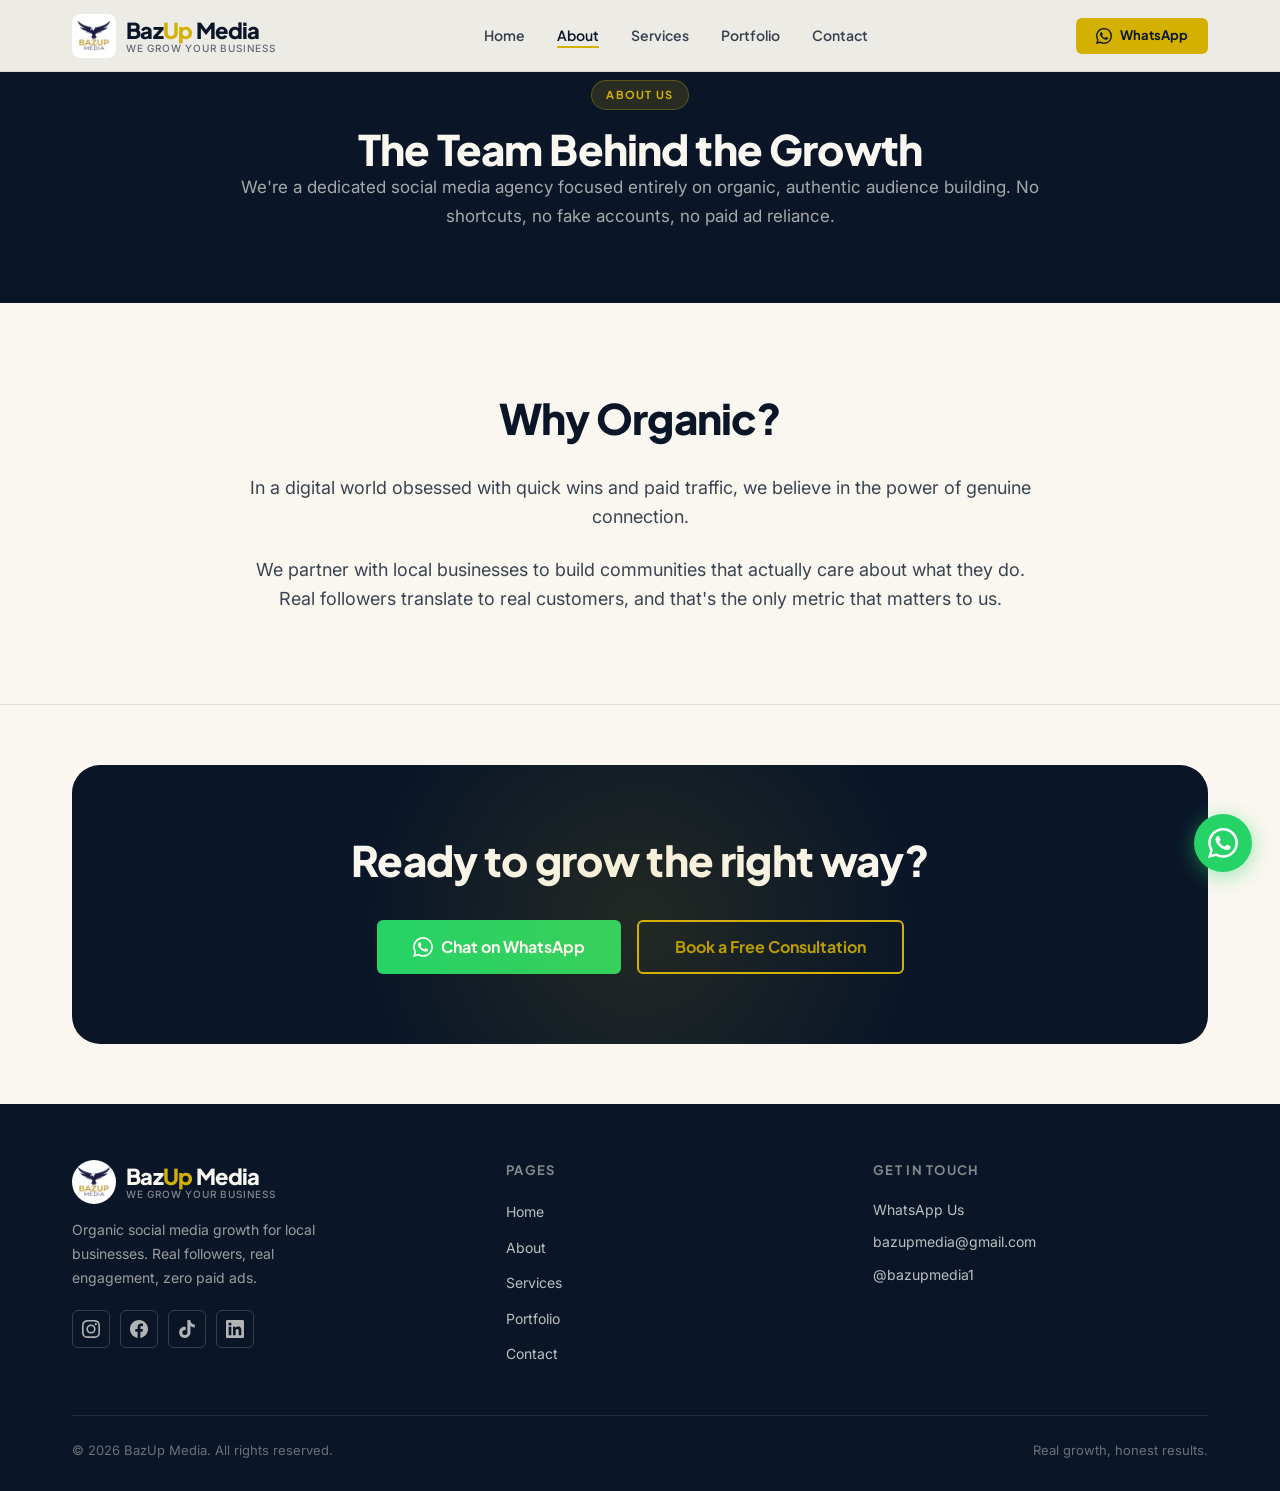
==== commit e0164e89: "chore: final polish before client delivery" ====
--- a/about.html
+++ b/about.html
@@ -172,6 +172,7 @@
         <h4>Pages</h4>
         <ul>
           <li><a href="index.html">Home</a></li>
+          <li><a href="about.html">About</a></li>
           <li><a href="services.html">Services</a></li>
           <li><a href="portfolio.html">Portfolio</a></li>
           <li><a href="contact.html">Contact</a></li>
@@ -187,8 +188,8 @@
       </div>
     </div>
     <div class="footer-bottom">
-      <p>&copy; 2025 BazUp Media. All rights reserved.</p>
-      <p>Organic growth, honest results.</p>
+      <p>&copy; 2026 BazUp Media. All rights reserved.</p>
+      <p>Real growth, honest results.</p>
     </div>
   </div>
 </footer>
--- a/css/style.css
+++ b/css/style.css
@@ -1599,16 +1599,148 @@
   color: var(--gold);
 }
 
-/* ── Tier CTA Prompt ─────────────────────────────────── */
-.tier-cta-prompt {
-  font-family: var(--font-head);
+/* ── LTO strikethrough price ─────────────────────────── */
+.tier-price-wrap {
+  margin: 12px 0 0;
+}
+.tier-price-original {
+  font-family: var(--font-head);
+  font-size: 1rem;
+  font-weight: 500;
+  color: var(--navy-60);
+  text-decoration: line-through;
+  margin-bottom: 2px;
+}
+.tier-price-wrap .tier-price {
+  margin-top: 0;
+}
+
+/* ── Platform chips ──────────────────────────────────── */
+.platform-chips {
+  display: flex;
+  flex-wrap: wrap;
+  gap: 10px;
+  margin-top: 8px;
+}
+
+.pchip {
+  display: inline-flex;
+  align-items: center;
+  gap: 7px;
+  padding: 9px 16px;
+  border-radius: 100px;
+  border: 1.5px solid var(--border);
+  background: var(--white);
+  font-family: var(--font-head);
+  font-size: 0.875rem;
+  font-weight: 600;
+  color: var(--navy-80);
+  cursor: pointer;
+  transition:
+    border-color 0.18s ease,
+    background 0.18s ease,
+    color 0.18s ease,
+    box-shadow 0.18s ease;
+  user-select: none;
+  -webkit-tap-highlight-color: transparent;
+}
+
+.pchip svg {
+  flex-shrink: 0;
+  opacity: 0.5;
+  transition: opacity 0.18s ease;
+}
+
+.pchip:hover {
+  border-color: var(--gold);
+  color: var(--navy);
+}
+
+.pchip.selected {
+  background: var(--navy);
+  border-color: var(--navy);
+  color: var(--bg);
+  box-shadow: 0 2px 8px rgba(10, 22, 40, 0.18);
+}
+
+.pchip.selected svg {
+  opacity: 1;
+  color: var(--gold);
+}
+
+/* ── FAQ Section ─────────────────────────────────────── */
+.faq-list {
+  max-width: 720px;
+  margin: 56px auto 0;
+  display: flex;
+  flex-direction: column;
+  gap: 0;
+}
+
+.faq-item {
+  padding: 24px 0;
+  border-bottom: 1px solid var(--border);
+}
+
+.faq-item:first-child {
+  border-top: 1px solid var(--border);
+}
+
+.faq-q {
+  font-family: var(--font-head);
+  font-size: 1.05rem;
+  font-weight: 700;
+  color: var(--navy);
+  margin-bottom: 10px;
+  line-height: 1.4;
+}
+
+.faq-a {
   font-size: 0.95rem;
-  font-weight: 600;
   color: var(--navy-60);
-  margin: 12px 0 0;
-  letter-spacing: 0.01em;
-}
-.tier-card.featured .tier-cta-prompt {
-  color: var(--gold);
-  opacity: 0.85;
-}
+  line-height: 1.75;
+  margin: 0;
+}
+
+/* ── Portfolio Showcase Cards ────────────────────────── */
+.portfolio-showcase {
+  display: grid;
+  grid-template-columns: repeat(auto-fit, minmax(280px, 1fr));
+  gap: 24px;
+  margin-top: 40px;
+}
+
+.showcase-card {
+  background: var(--white);
+  border: 1px solid var(--border);
+  border-radius: var(--radius-md);
+  padding: 28px 24px;
+  transition: box-shadow 0.2s ease, transform 0.2s ease;
+}
+
+.showcase-card:hover {
+  box-shadow: var(--shadow-md);
+  transform: translateY(-2px);
+}
+
+.sc-icon {
+  font-size: 28px;
+  margin-bottom: 14px;
+  display: block;
+}
+
+.showcase-card h4 {
+  font-family: var(--font-head);
+  font-size: 1rem;
+  font-weight: 700;
+  color: var(--navy);
+  margin-bottom: 8px;
+}
+
+.showcase-card p {
+  font-size: 0.9rem;
+  color: var(--navy-60);
+  line-height: 1.7;
+  margin: 0;
+}
+
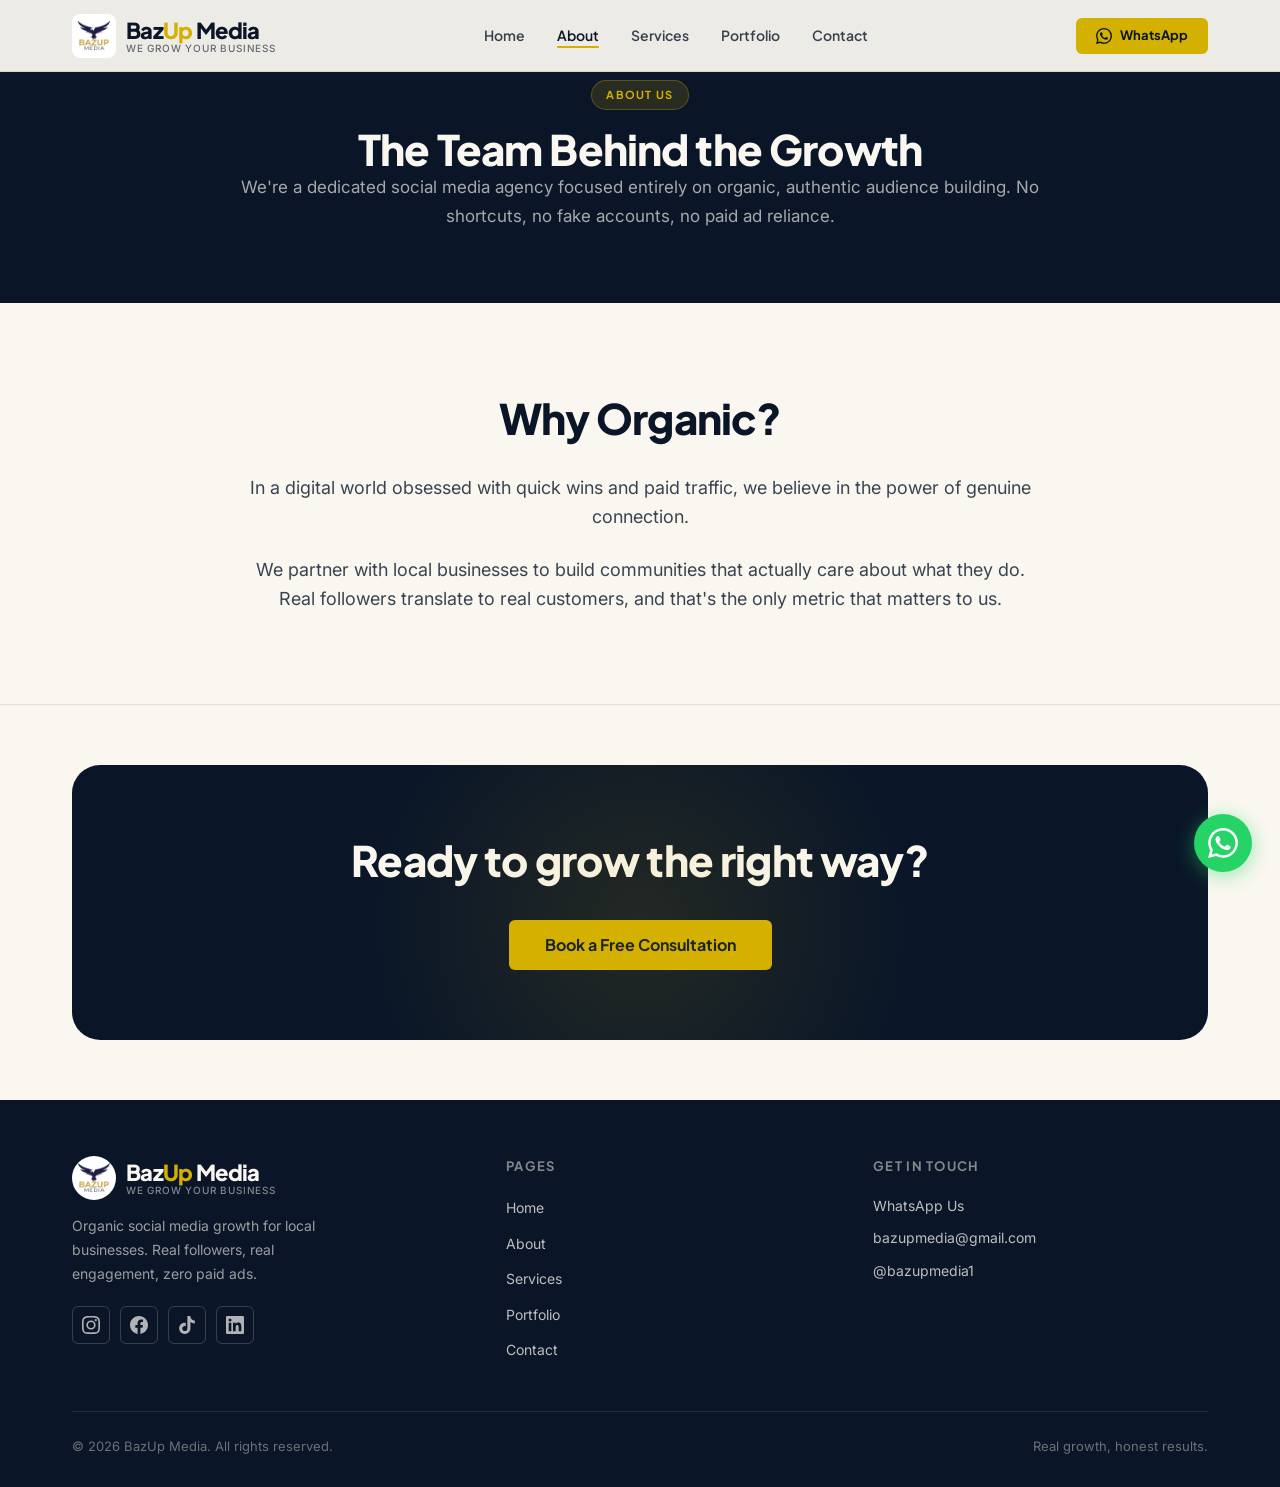
==== commit cab8f146: "refactor: remove WhatsApp buttons and consolidate CTA actions to contact page links across site page" ====
--- a/about.html
+++ b/about.html
@@ -125,11 +125,7 @@
     <div class="cta-banner">
       <h2 class="section-heading">Ready to grow the right way?</h2>
       <div class="cta-actions">
-        <a href="https://wa.me/923270880908" target="_blank" rel="noopener noreferrer" class="btn btn-whatsapp btn-lg" id="about-whatsapp-btn">
-          <svg width="20" height="20" viewBox="0 0 24 24" fill="currentColor" aria-hidden="true"><path d="M17.472 14.382c-.297-.149-1.758-.867-2.03-.967-.273-.099-.471-.148-.67.15-.197.297-.767.966-.94 1.164-.173.199-.347.223-.644.075-.297-.15-1.255-.463-2.39-1.475-.883-.788-1.48-1.761-1.653-2.059-.173-.297-.018-.458.13-.606.134-.133.298-.347.446-.52.149-.174.198-.298.298-.497.099-.198.05-.371-.025-.52-.075-.149-.669-1.612-.916-2.207-.242-.579-.487-.5-.669-.51-.173-.008-.371-.01-.57-.01-.198 0-.52.074-.792.372-.272.297-1.04 1.016-1.04 2.479 0 1.462 1.065 2.875 1.213 3.074.149.198 2.096 3.2 5.077 4.487.709.306 1.262.489 1.694.625.712.227 1.36.195 1.871.118.571-.085 1.758-.719 2.006-1.413.248-.694.248-1.289.173-1.413-.074-.124-.272-.198-.57-.347m-5.421 7.403h-.004a9.87 9.87 0 01-5.031-1.378l-.361-.214-3.741.982.998-3.648-.235-.374a9.86 9.86 0 01-1.51-5.26c.001-5.45 4.436-9.884 9.888-9.884 2.64 0 5.122 1.03 6.988 2.898a9.825 9.825 0 012.893 6.994c-.003 5.45-4.437 9.884-9.885 9.884m8.413-18.297A11.815 11.815 0 0012.05 0C5.495 0 .16 5.335.157 11.892c0 2.096.547 4.142 1.588 5.945L.057 24l6.305-1.654a11.882 11.882 0 005.683 1.448h.005c6.554 0 11.89-5.335 11.893-11.893a11.821 11.821 0 00-3.48-8.413z"/></svg>
-          Chat on WhatsApp
-        </a>
-        <a href="contact.html" class="btn btn-outline-gold btn-lg" id="about-contact-btn">Book a Free Consultation</a>
+        <a href="contact.html" class="btn btn-primary btn-lg" id="about-contact-btn">Book a Free Consultation</a>
       </div>
     </div>
   </div>
--- a/css/style.css
+++ b/css/style.css
@@ -1678,7 +1678,7 @@
 }
 
 .faq-item {
-  padding: 24px 0;
+  padding: 20px 0;
   border-bottom: 1px solid var(--border);
 }
 
@@ -1691,15 +1691,41 @@
   font-size: 1.05rem;
   font-weight: 700;
   color: var(--navy);
-  margin-bottom: 10px;
+  margin: 0;
   line-height: 1.4;
+  cursor: pointer;
+  display: flex;
+  justify-content: space-between;
+  align-items: center;
+  list-style: none; /* hide default arrow */
+}
+
+.faq-q::-webkit-details-marker {
+  display: none; /* hide default arrow in webkit */
+}
+
+.faq-icon {
+  font-size: 1.4rem;
+  font-weight: 400;
+  color: var(--gold);
+  transition: transform 0.3s ease;
+}
+
+details[open] .faq-icon {
+  transform: rotate(45deg);
 }
 
 .faq-a {
   font-size: 0.95rem;
   color: var(--navy-60);
   line-height: 1.75;
-  margin: 0;
+  margin: 16px 0 0 0;
+  animation: faq-slide-down 0.3s ease-out;
+}
+
+@keyframes faq-slide-down {
+  from { opacity: 0; transform: translateY(-10px); }
+  to { opacity: 1; transform: translateY(0); }
 }
 
 /* ── Portfolio Showcase Cards ────────────────────────── */
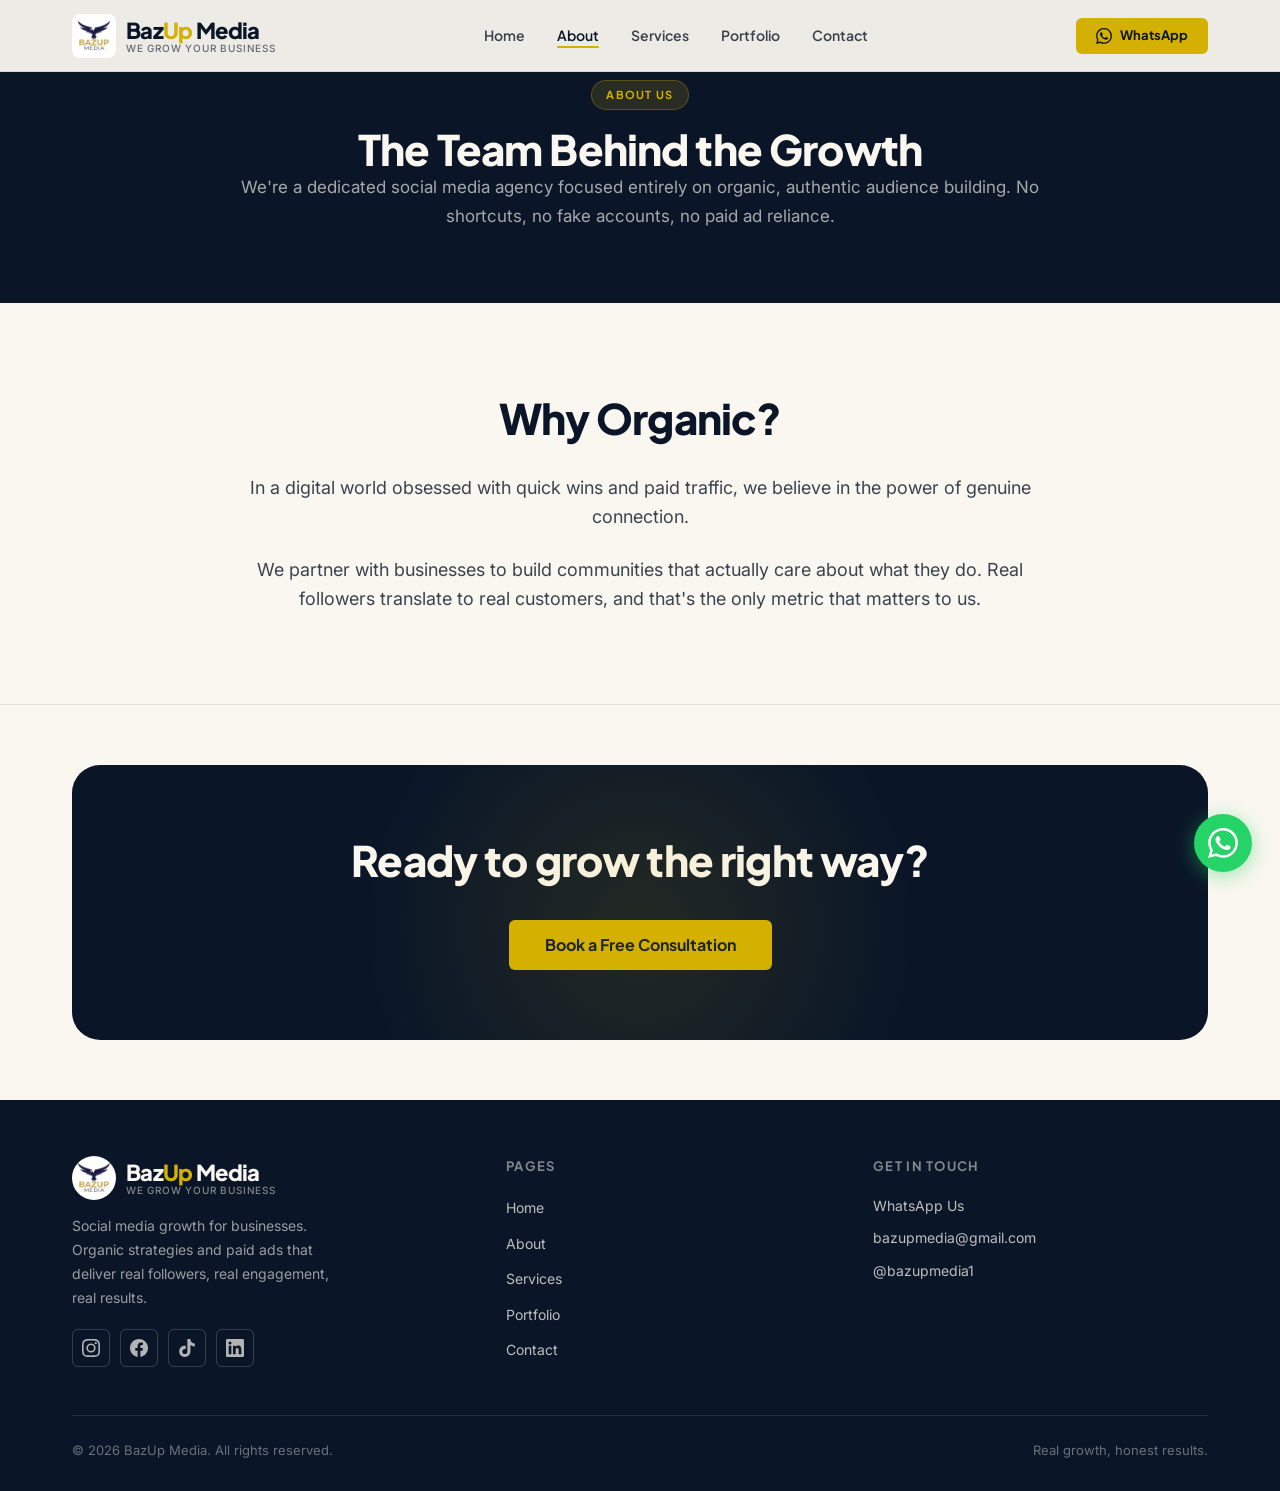
==== commit dc7e2484: "copy: remove local business references and public pricing from tier cards" ====
--- a/about.html
+++ b/about.html
@@ -13,7 +13,7 @@
   <meta property="og:type"        content="website" />
   <meta property="og:site_name"   content="BazUp Media" />
   <meta property="og:title"       content="About Us — BazUp Media" />
-  <meta property="og:description" content="We build genuine audiences for local businesses through hands-on organic social media management. Real followers, real engagement. No ads. Ever." />
+  <meta property="og:description" content="We build genuine audiences for businesses through hands-on organic social media management. Real followers, real engagement. No ads. Ever." />
   <meta property="og:url"         content="https://bazupmedia.com/about.html" />
   <meta property="og:image"       content="https://bazupmedia.com/assets/og-image.png" />
   <meta property="og:image:width"  content="1200" />
@@ -22,7 +22,7 @@
   <!-- Twitter Card -->
   <meta name="twitter:card"        content="summary_large_image" />
   <meta name="twitter:title"       content="About Us — BazUp Media" />
-  <meta name="twitter:description" content="We build genuine audiences for local businesses through hands-on organic social media management. Real followers, real engagement. No ads." />
+  <meta name="twitter:description" content="We build genuine audiences for businesses through hands-on organic social media management. Real followers, real engagement. No ads." />
   <meta name="twitter:image"       content="https://bazupmedia.com/assets/og-image.png" />
   <link rel="preconnect" href="https://fonts.googleapis.com" />
   <link rel="preconnect" href="https://fonts.gstatic.com" crossorigin />
@@ -112,7 +112,7 @@
     <div class="text-center" style="max-width: 800px; margin: 0 auto;">
       <h2 class="section-heading" id="philosophy-heading" style="margin-bottom: 32px;">Why Organic?</h2>
       <p style="font-size: 18px; line-height: 1.6; color: var(--navy-80); margin-bottom: 24px;">In a digital world obsessed with quick wins and paid traffic, we believe in the power of genuine connection.</p>
-      <p style="font-size: 18px; line-height: 1.6; color: var(--navy-80);">We partner with local businesses to build communities that actually care about what they do. Real followers translate to real customers, and that's the only metric that matters to us.</p>
+      <p style="font-size: 18px; line-height: 1.6; color: var(--navy-80);">We partner with businesses to build communities that actually care about what they do. Real followers translate to real customers, and that's the only metric that matters to us.</p>
     </div>
   </div>
 </section>
@@ -148,7 +148,7 @@
             <span class="logo-tagline">We Grow Your Business</span>
           </div>
         </div>
-        <p class="footer-brand-desc">Organic social media growth for local businesses. Real followers, real engagement, zero paid ads.</p>
+        <p class="footer-brand-desc">Social media growth for businesses. Organic strategies and paid ads that deliver real followers, real engagement, real results.</p>
         <div class="footer-socials">
           <a href="https://instagram.com/bazupmedia1" target="_blank" rel="noopener noreferrer" class="social-icon" aria-label="Instagram">
             <svg width="18" height="18" viewBox="0 0 24 24" fill="currentColor" aria-hidden="true"><path d="M12 2.163c3.204 0 3.584.012 4.85.07 3.252.148 4.771 1.691 4.919 4.919.058 1.265.069 1.645.069 4.849 0 3.205-.012 3.584-.069 4.849-.149 3.225-1.664 4.771-4.919 4.919-1.266.058-1.644.07-4.85.07-3.204 0-3.584-.012-4.849-.07-3.26-.149-4.771-1.699-4.919-4.92-.058-1.265-.07-1.644-.07-4.849 0-3.204.013-3.583.07-4.849.149-3.227 1.664-4.771 4.919-4.919 1.266-.057 1.645-.069 4.849-.069zM12 0C8.741 0 8.333.014 7.053.072 2.695.272.273 2.69.073 7.052.014 8.333 0 8.741 0 12c0 3.259.014 3.668.072 4.948.2 4.358 2.618 6.78 6.98 6.98C8.333 23.986 8.741 24 12 24c3.259 0 3.668-.014 4.948-.072 4.354-.2 6.782-2.618 6.979-6.98.059-1.28.073-1.689.073-4.948 0-3.259-.014-3.667-.072-4.947-.196-4.354-2.617-6.78-6.979-6.98C15.668.014 15.259 0 12 0zm0 5.838a6.162 6.162 0 100 12.324 6.162 6.162 0 000-12.324zM12 16a4 4 0 110-8 4 4 0 010 8zm6.406-11.845a1.44 1.44 0 100 2.881 1.44 1.44 0 000-2.881z"/></svg>
--- a/css/style.css
+++ b/css/style.css
@@ -1603,16 +1603,23 @@
 .tier-price-wrap {
   margin: 12px 0 0;
 }
-.tier-price-original {
-  font-family: var(--font-head);
-  font-size: 1rem;
-  font-weight: 500;
-  color: var(--navy-60);
-  text-decoration: line-through;
-  margin-bottom: 2px;
-}
+
 .tier-price-wrap .tier-price {
   margin-top: 0;
+}
+
+/* ── Tier CTA Label ──────────────────────────────────── */
+.tier-cta-label {
+  font-family: var(--font-head);
+  font-size: 0.9rem;
+  font-weight: 600;
+  color: var(--navy-60);
+  margin: 12px 0 0;
+  letter-spacing: 0.01em;
+}
+.tier-card.featured .tier-cta-label {
+  color: var(--gold);
+  opacity: 0.9;
 }
 
 /* ── Platform chips ──────────────────────────────────── */
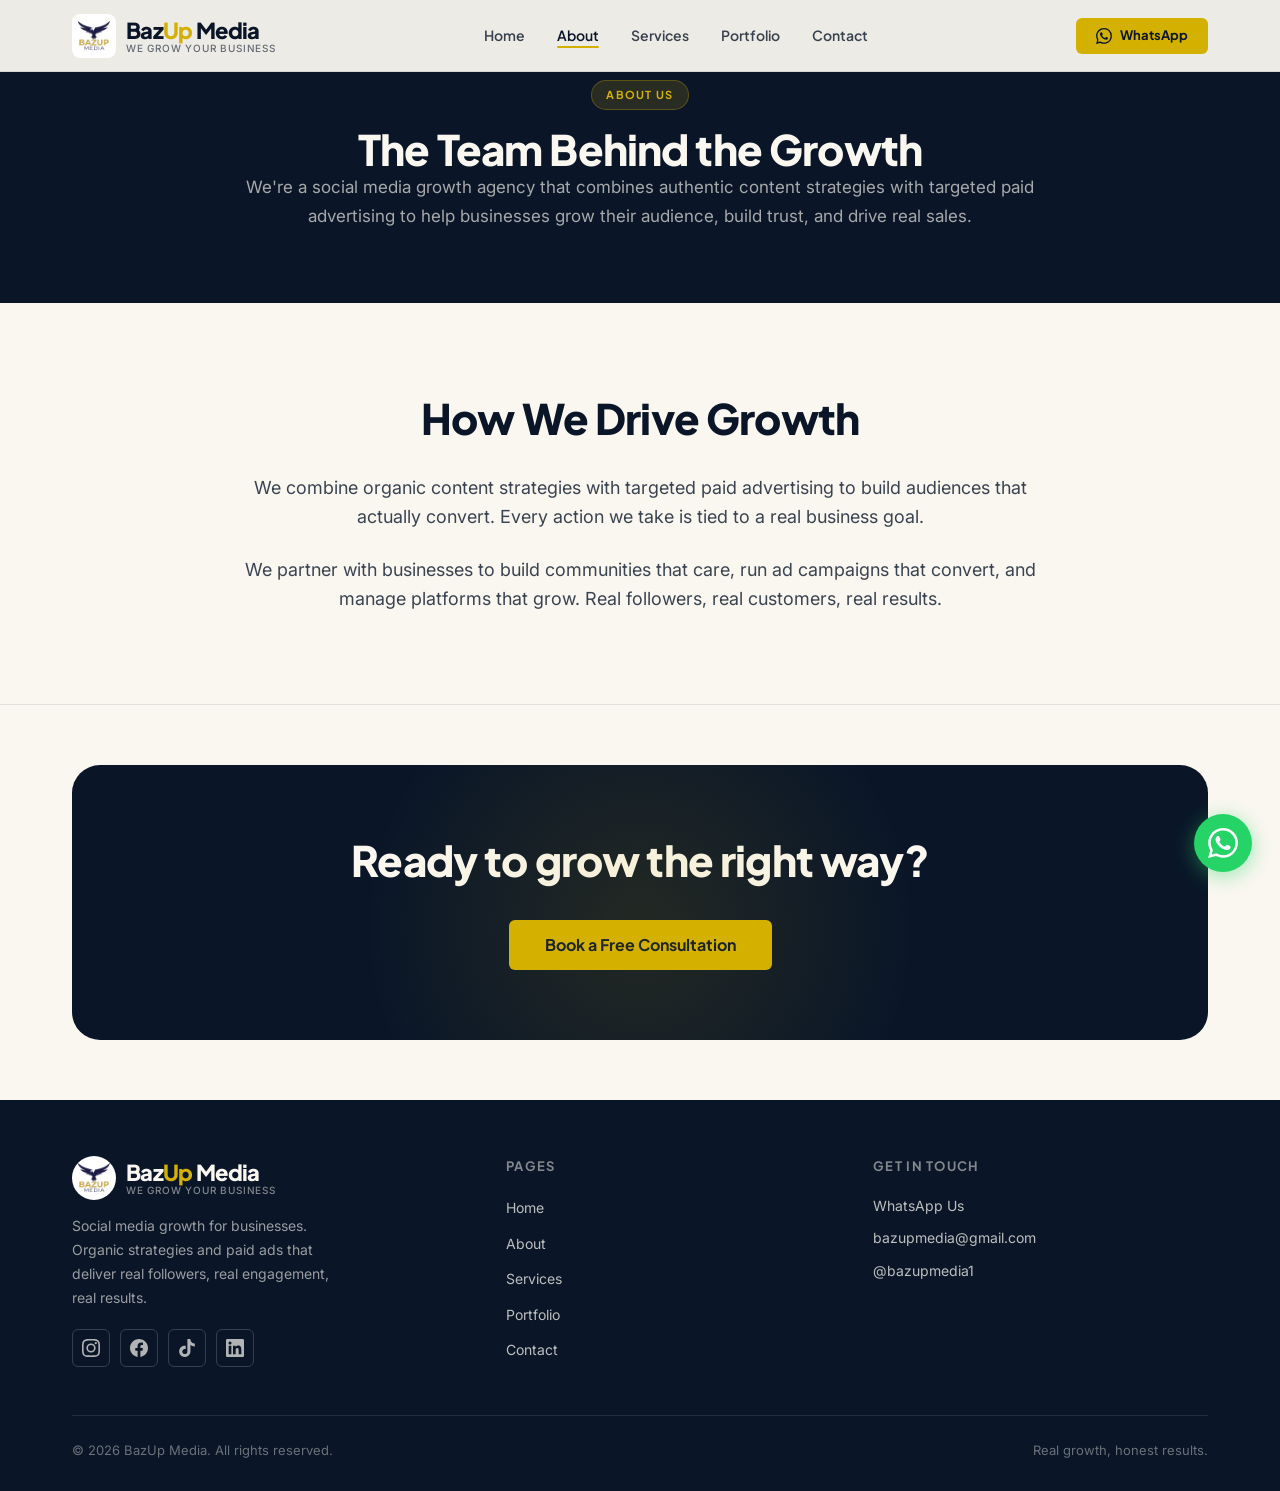
==== commit 49d29785: "fix: update about page copy to reflect organic + paid positioning" ====
--- a/about.html
+++ b/about.html
@@ -4,7 +4,7 @@
   <meta charset="UTF-8" />
   <meta name="viewport" content="width=device-width, initial-scale=1.0" />
   <title>About Us — BazUp Media | Real Social Media Growth</title>
-  <meta name="description" content="We're a dedicated social media agency focused entirely on organic, authentic audience building. No shortcuts, no fake accounts, no paid ad reliance." />
+  <meta name="description" content="We're a social media growth agency that combines authentic content strategies with targeted paid advertising to help businesses grow their audience, build trust, and drive real sales." />
   <link rel="canonical" href="https://bazupmedia.com/about.html" />
   <link rel="icon" type="image/png" href="assets/favicon.png" />
   <link rel="icon" type="image/x-icon" href="assets/favicon.ico" />
@@ -102,7 +102,7 @@
   <div class="container text-center">
     <span class="tag">About Us</span>
     <h1 class="section-heading" id="about-page-heading">The Team Behind the Growth</h1>
-    <p class="section-sub centered" style="max-width: 800px; margin: 0 auto;">We're a dedicated social media agency focused entirely on organic, authentic audience building. No shortcuts, no fake accounts, no paid ad reliance.</p>
+    <p class="section-sub centered" style="max-width: 800px; margin: 0 auto;">We're a social media growth agency that combines authentic content strategies with targeted paid advertising to help businesses grow their audience, build trust, and drive real sales.</p>
   </div>
 </section>
 
@@ -110,9 +110,9 @@
 <section class="section" aria-labelledby="philosophy-heading">
   <div class="container">
     <div class="text-center" style="max-width: 800px; margin: 0 auto;">
-      <h2 class="section-heading" id="philosophy-heading" style="margin-bottom: 32px;">Why Organic?</h2>
-      <p style="font-size: 18px; line-height: 1.6; color: var(--navy-80); margin-bottom: 24px;">In a digital world obsessed with quick wins and paid traffic, we believe in the power of genuine connection.</p>
-      <p style="font-size: 18px; line-height: 1.6; color: var(--navy-80);">We partner with businesses to build communities that actually care about what they do. Real followers translate to real customers, and that's the only metric that matters to us.</p>
+      <h2 class="section-heading" id="philosophy-heading" style="margin-bottom: 32px;">How We Drive Growth</h2>
+      <p style="font-size: 18px; line-height: 1.6; color: var(--navy-80); margin-bottom: 24px;">We combine organic content strategies with targeted paid advertising to build audiences that actually convert. Every action we take is tied to a real business goal.</p>
+      <p style="font-size: 18px; line-height: 1.6; color: var(--navy-80);">We partner with businesses to build communities that care, run ad campaigns that convert, and manage platforms that grow. Real followers, real customers, real results.</p>
     </div>
   </div>
 </section>
